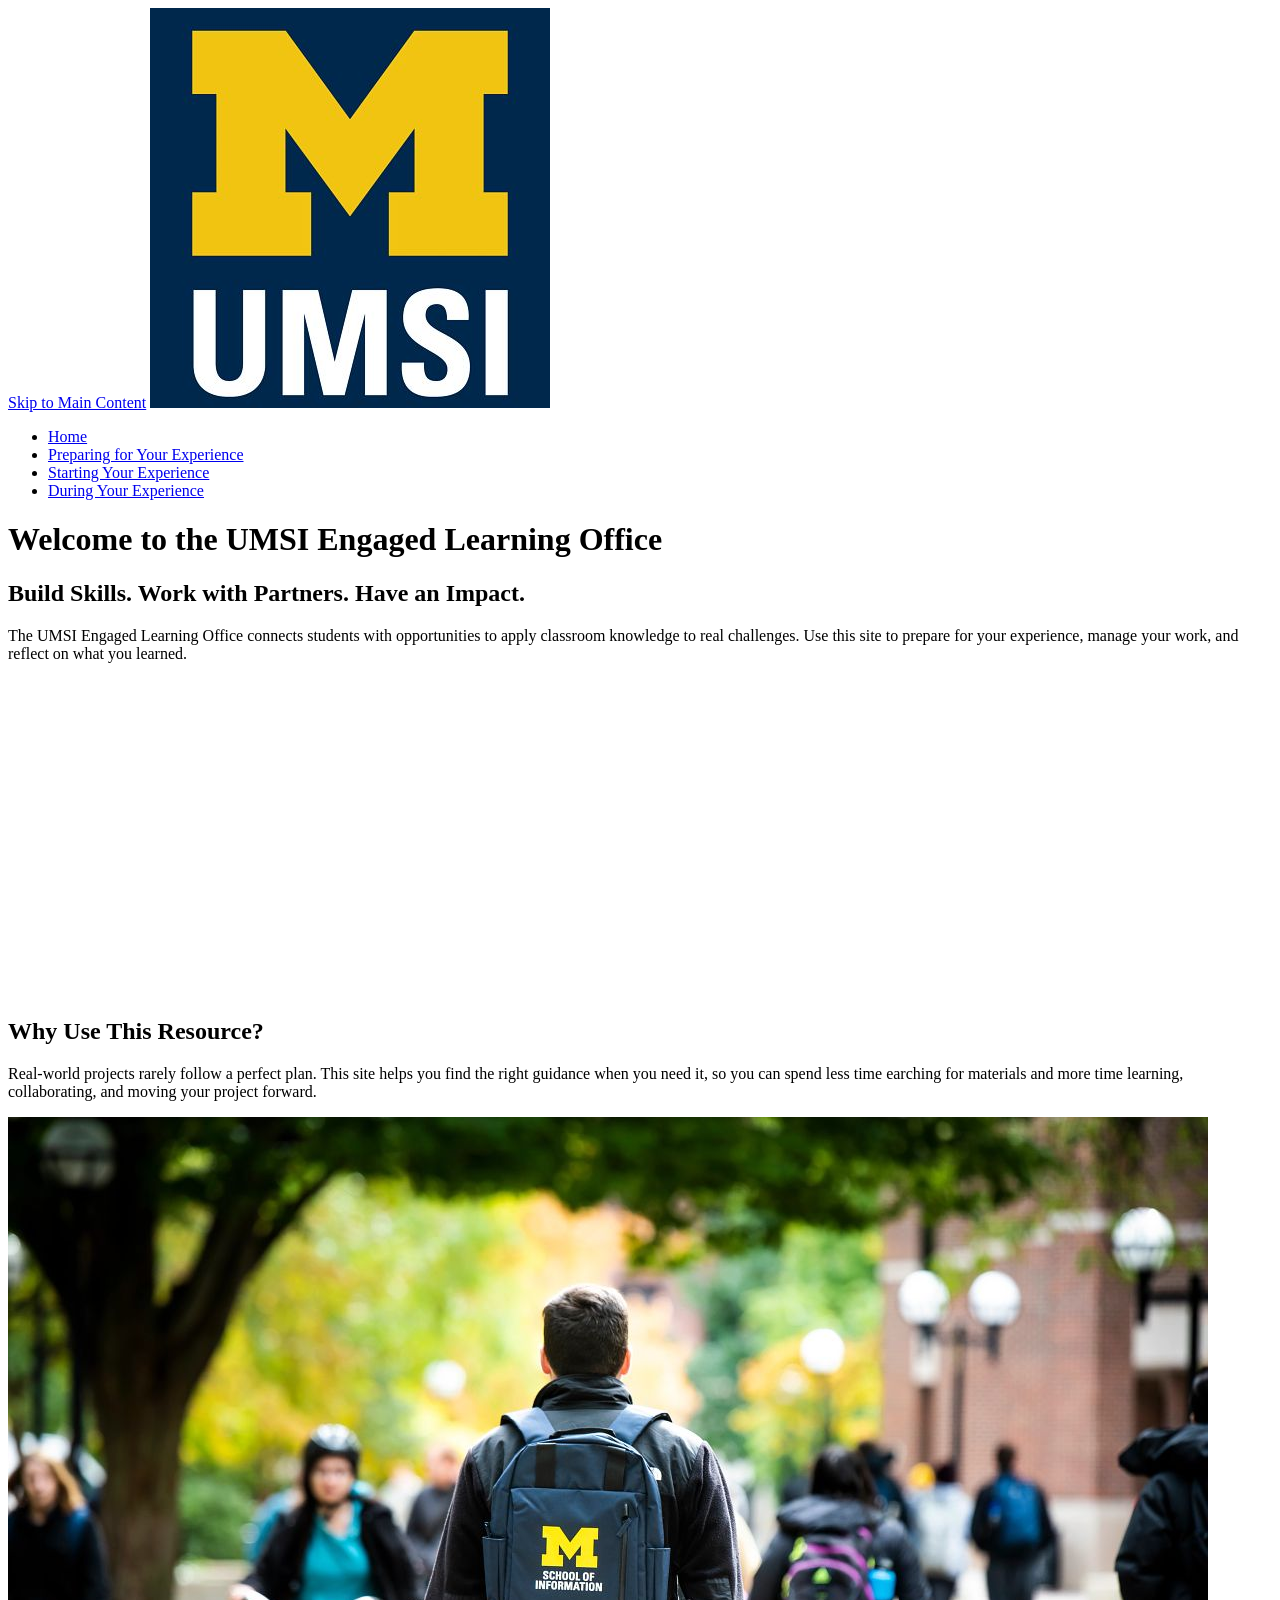
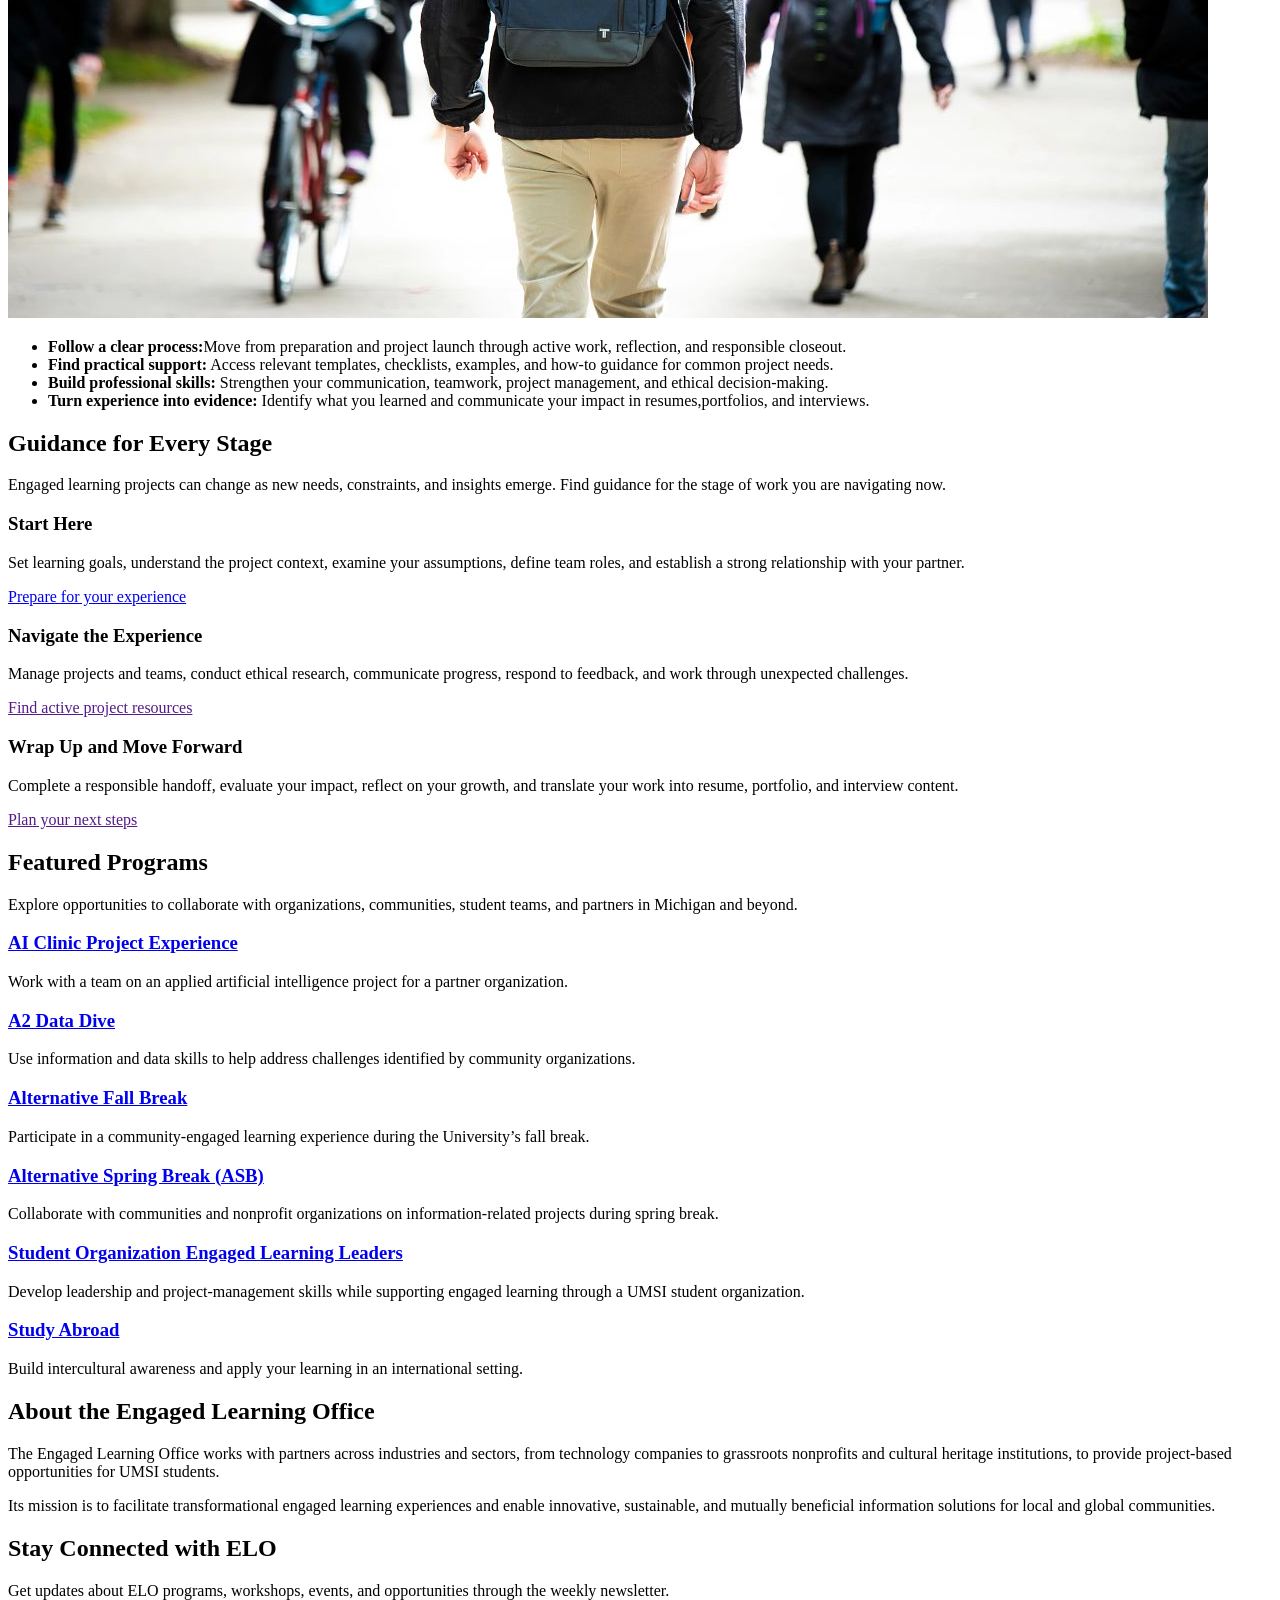
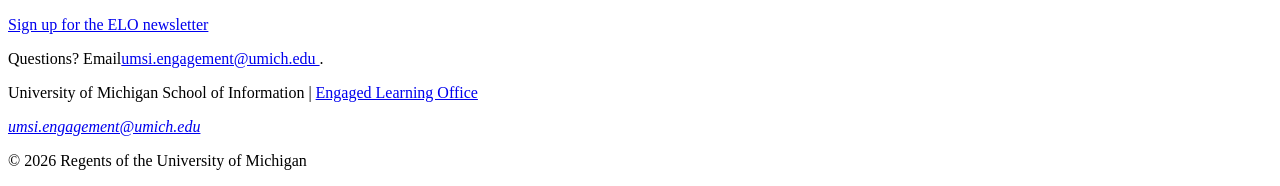
==== index.html @ 612e2e12 "Add files via upload" ====
<!DOCTYPE html>
<html lang="en">
<head>
    <meta charset="UTF-8">
    <meta name="viewport" content="width=device-width, initial-scale=1.0">
    <title>Engaged Learning Resources | UMSI</title>

</head>
<body>

    <header>
  <a href = "#main">Skip to Main Content</a>
        <img src="images/UMSI_signature_vertical_informal_solidblue.jpg" alt="UMSI Logo">
        <nav>
            <ul>
                <!-- make active class for current page-->
                <li><a href = "index.html">Home</a></li>
                <li><a href = "prep.html">Preparing for Your Experience</a></li>
                <li><a href = "starting.html"> Starting Your Experience</a></li>
                <li><a href = "during.html">During Your Experience</a></li>
            </ul>
        </nav>
    <h1>Welcome to the UMSI Engaged Learning Office</h1>

    </header>
    <main id="main">
    <section>
      <h2>Build Skills. Work with Partners. Have an Impact.</h2>
      <p>
       The UMSI Engaged Learning Office connects students with opportunities to apply classroom knowledge to real challenges. Use this site to prepare for your experience, manage your work, and reflect on what you learned.
      </p>

      <iframe width="560px" height="315px" src="https://www.youtube.com/embed/81ZO9RfIJEQ?si=tBp82YWZMl1u7CVS" title="YouTube video player" frameborder="0" allow="accelerometer; autoplay; clipboard-write; encrypted-media; gyroscope; picture-in-picture; web-share" referrerpolicy="strict-origin-when-cross-origin" allowfullscreen></iframe>
         <!-- Note: this iframe might cause an Axe ARIA error - that's not on you that's on YouTube! -->
    </section>

<section>
    <h2>Why Use This Resource?</h2>

    <p>Real-world projects rarely follow a perfect plan. This site helps you find the right guidance when you need it, so you can spend less time earching for materials and more time learning, collaborating, and moving your project forward.
    </p>
        <img src="images/UMSI_CampusFall_UMSIBackpack_02.jpg" alt="A student wears a UMSI backpack in fall on the drag.">
    <ul>
        <li><strong>Follow a clear process:</strong>Move from preparation and project launch through active work, reflection, and responsible closeout.</li>
        <li><strong>Find practical support:</strong> Access relevant templates, checklists, examples, and how-to guidance for common project needs.</li>
        <li><strong>Build professional skills:</strong> Strengthen your communication, teamwork, project management, and ethical decision-making.</li>
        <li><strong>Turn experience into evidence:</strong> Identify what you learned and communicate your impact in resumes,portfolios, and interviews.</li>
    </ul>
</section>

 <section>
    <h2>Guidance for Every Stage</h2>
    <p>Engaged learning projects can change as new needs, constraints, and insights emerge. Find guidance for the stage of work you are navigating <srong>now.</strong></p>
    <article>
      <h3>Start Here</h3>
      <p>Set learning goals, understand the project context, examine your assumptions, define team roles, and establish a strong relationship with your partner.</p>
      <a href="prep.html">Prepare for your experience</a>
    </article>

    <article>
      <h3>Navigate the Experience</h3>
      <p>Manage projects and teams, conduct ethical research, communicate progress, respond to feedback, and work through unexpected challenges.</p>
      <a href="">Find active project resources</a>
    </article>

    <article>
      <h3>Wrap Up and Move Forward</h3>
      <p>Complete a responsible handoff, evaluate your impact, reflect on your growth, and translate your work into resume, portfolio, and interview content.</p>
      <a href="">Plan your next steps</a>
    </article>
  </section>

   <section>
    <h2>Featured Programs</h2>
    <p>Explore opportunities to collaborate with organizations, communities, student teams, and partners in Michigan and beyond.</p>
    <article>
    <h3><a href="https://mcompass.umich.edu/_portal/tds-program-brochure?programid=12810">AI Clinic Project Experience</a></h3>
    <p>Work with a team on an applied artificial intelligence project for a partner organization.</p>
    </article>

    <article>
    <h3><a href="https://mcompass.umich.edu/_portal/tds-program-brochure?programid=12556">A2 Data Dive</a></h3>
    <p>Use information and data skills to help address challenges identified by community organizations.</p>
    </article>

     <article>
      <h3><a href="https://mcompass.umich.edu/_portal/tds-program-brochure?programid=11297">Alternative Fall Break</a></h3>
      <p>Participate in a community-engaged learning experience during the University’s fall break.</p>
    </article>

    <article>
      <h3><a href="https://mcompass.umich.edu/_portal/tds-program-brochure?programid=10621">Alternative Spring Break (ASB)</a></h3>
       <p>Collaborate with communities and nonprofit organizations on information-related projects during spring break.</p>
    </article>

    <article>
      <h3><a href="https://mcompass.umich.edu/_portal/tds-program-brochure?programid=12294">Student Organization Engaged Learning Leaders</a></h3>
       <p>Develop leadership and project-management skills while supporting engaged learning through a UMSI student organization.</p>
    </article>

    <article>
      <h3><a href="https://www.si.umich.edu/student-life/study-abroad">Study Abroad</a></h3>
      <p>Build intercultural awareness and apply your learning in an international setting. </p>
    </article>
   </section>
  <section>
    <h2>About the Engaged Learning Office</h2>
    <p>The Engaged Learning Office works with partners across industries and sectors, from technology companies to grassroots nonprofits and cultural heritage institutions, to provide project-based opportunities for UMSI students.</p>
    <p>Its mission is to facilitate transformational engaged learning experiences and enable innovative, sustainable, and mutually beneficial information solutions for local and global communities.</p>
  </section>
  <aside>
    <h2>Stay Connected with ELO</h2>
    <p>Get updates about ELO programs, workshops, events, and opportunities through the weekly newsletter.</p>
    <div>
       <a href="https://umsi.info/elo-newsletter"> Sign up for the ELO newsletter</a>
    </div>
    <p>Questions? Email<a href="mailto:umsi.engagement@umich.edu">umsi.engagement@umich.edu </a>.</p>
  </aside>


        <!-- Content taken & modified from UMGPT with the prompt, "Write me a webpage of intro content to help meet the following requirements - this is for the home page": and then pasted in the client objectives & project requirements"
        UMGPT. (2026). UMGPT ( GPT-5.6 Sol September 7th version) [Large language model]. -->
    </main>
    <footer>
        <p>University of Michigan School of Information | <a href="https://www.si.umich.edu/programs/engaged-learning/about-engaged-learning-office">Engaged Learning Office </a></p>
      <address>
        <a href="mailto:umsi.engagement@umich.edu">umsi.engagement@umich.edu</a>
      </address>
      <p>&copy; 2026 Regents of the University of Michigan</p>
    </footer>
</body>
</html>
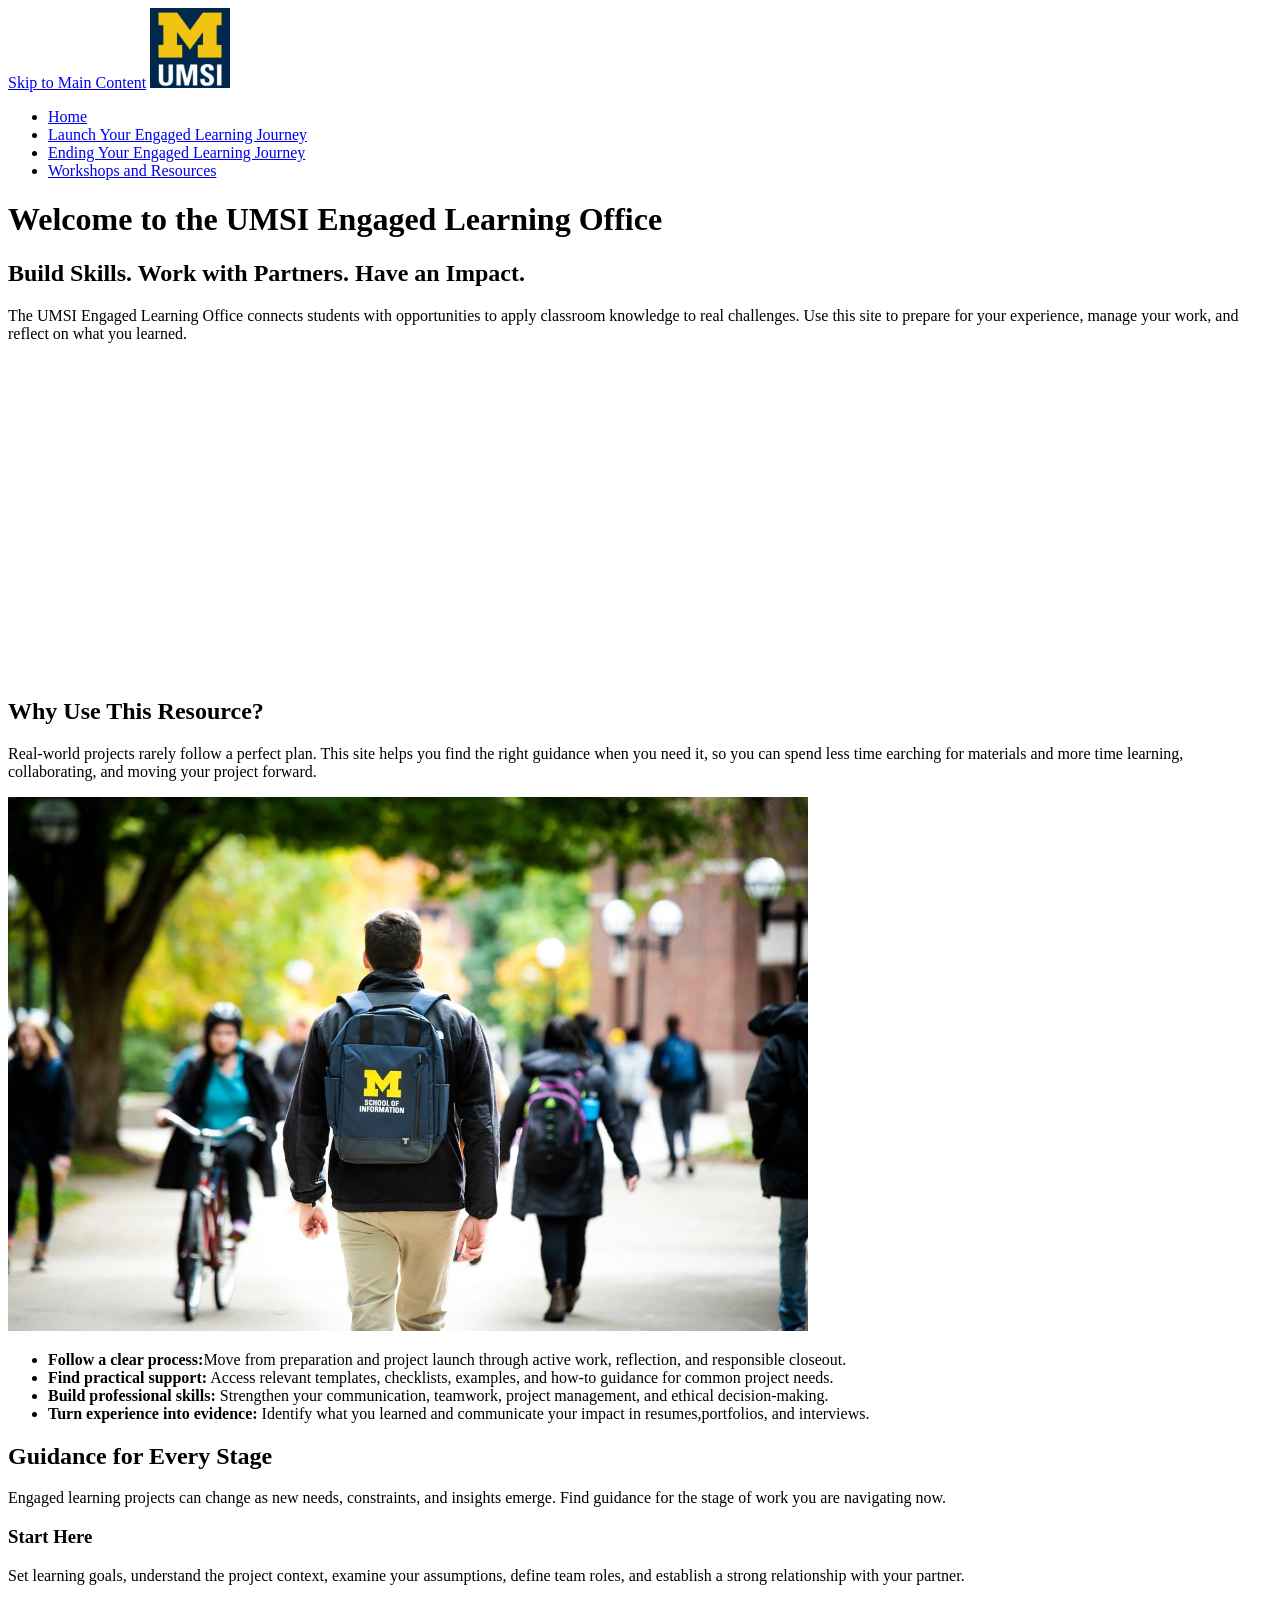
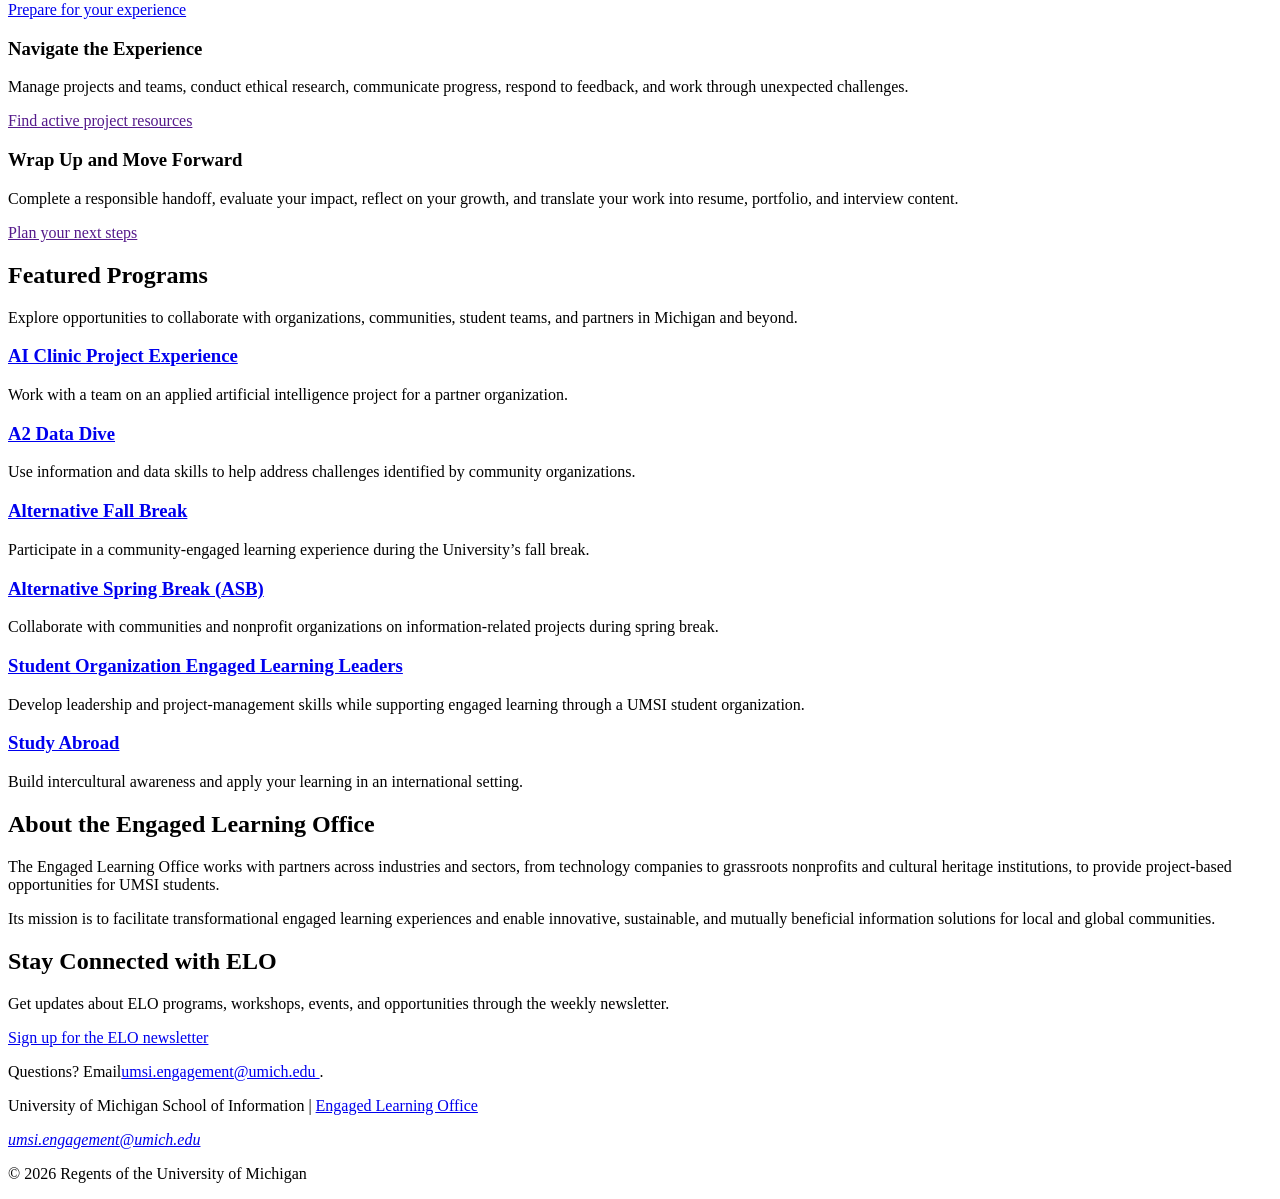
==== commit 6f50fce2: "Add files via upload" ====
--- a/index.html
+++ b/index.html
@@ -10,14 +10,14 @@
 
     <header>
   <a href = "#main">Skip to Main Content</a>
-        <img src="images/UMSI_signature_vertical_informal_solidblue.jpg" alt="UMSI Logo">
+        <img src="images/UMSI_signature_vertical_informal_solidblue.jpg" alt="UMSI Logo" width="80">
         <nav>
             <ul>
                 <!-- make active class for current page-->
                 <li><a href = "index.html">Home</a></li>
-                <li><a href = "prep.html">Preparing for Your Experience</a></li>
-                <li><a href = "starting.html"> Starting Your Experience</a></li>
-                <li><a href = "during.html">During Your Experience</a></li>
+                <li><a href = "launch.html">Launch Your Engaged Learning Journey</a></li>
+                <li><a href = "ending.html">Ending Your Engaged Learning Journey</a></li>
+                <li><a href = "resources.html">Workshops and Resources</a></li>
             </ul>
         </nav>
     <h1>Welcome to the UMSI Engaged Learning Office</h1>
@@ -39,7 +39,7 @@
 
     <p>Real-world projects rarely follow a perfect plan. This site helps you find the right guidance when you need it, so you can spend less time earching for materials and more time learning, collaborating, and moving your project forward.
     </p>
-        <img src="images/UMSI_CampusFall_UMSIBackpack_02.jpg" alt="A student wears a UMSI backpack in fall on the drag.">
+        <img src="images/UMSI_CampusFall_UMSIBackpack_02.jpg" alt="A student wears a UMSI backpack in fall on the drag." width="800">
     <ul>
         <li><strong>Follow a clear process:</strong>Move from preparation and project launch through active work, reflection, and responsible closeout.</li>
         <li><strong>Find practical support:</strong> Access relevant templates, checklists, examples, and how-to guidance for common project needs.</li>
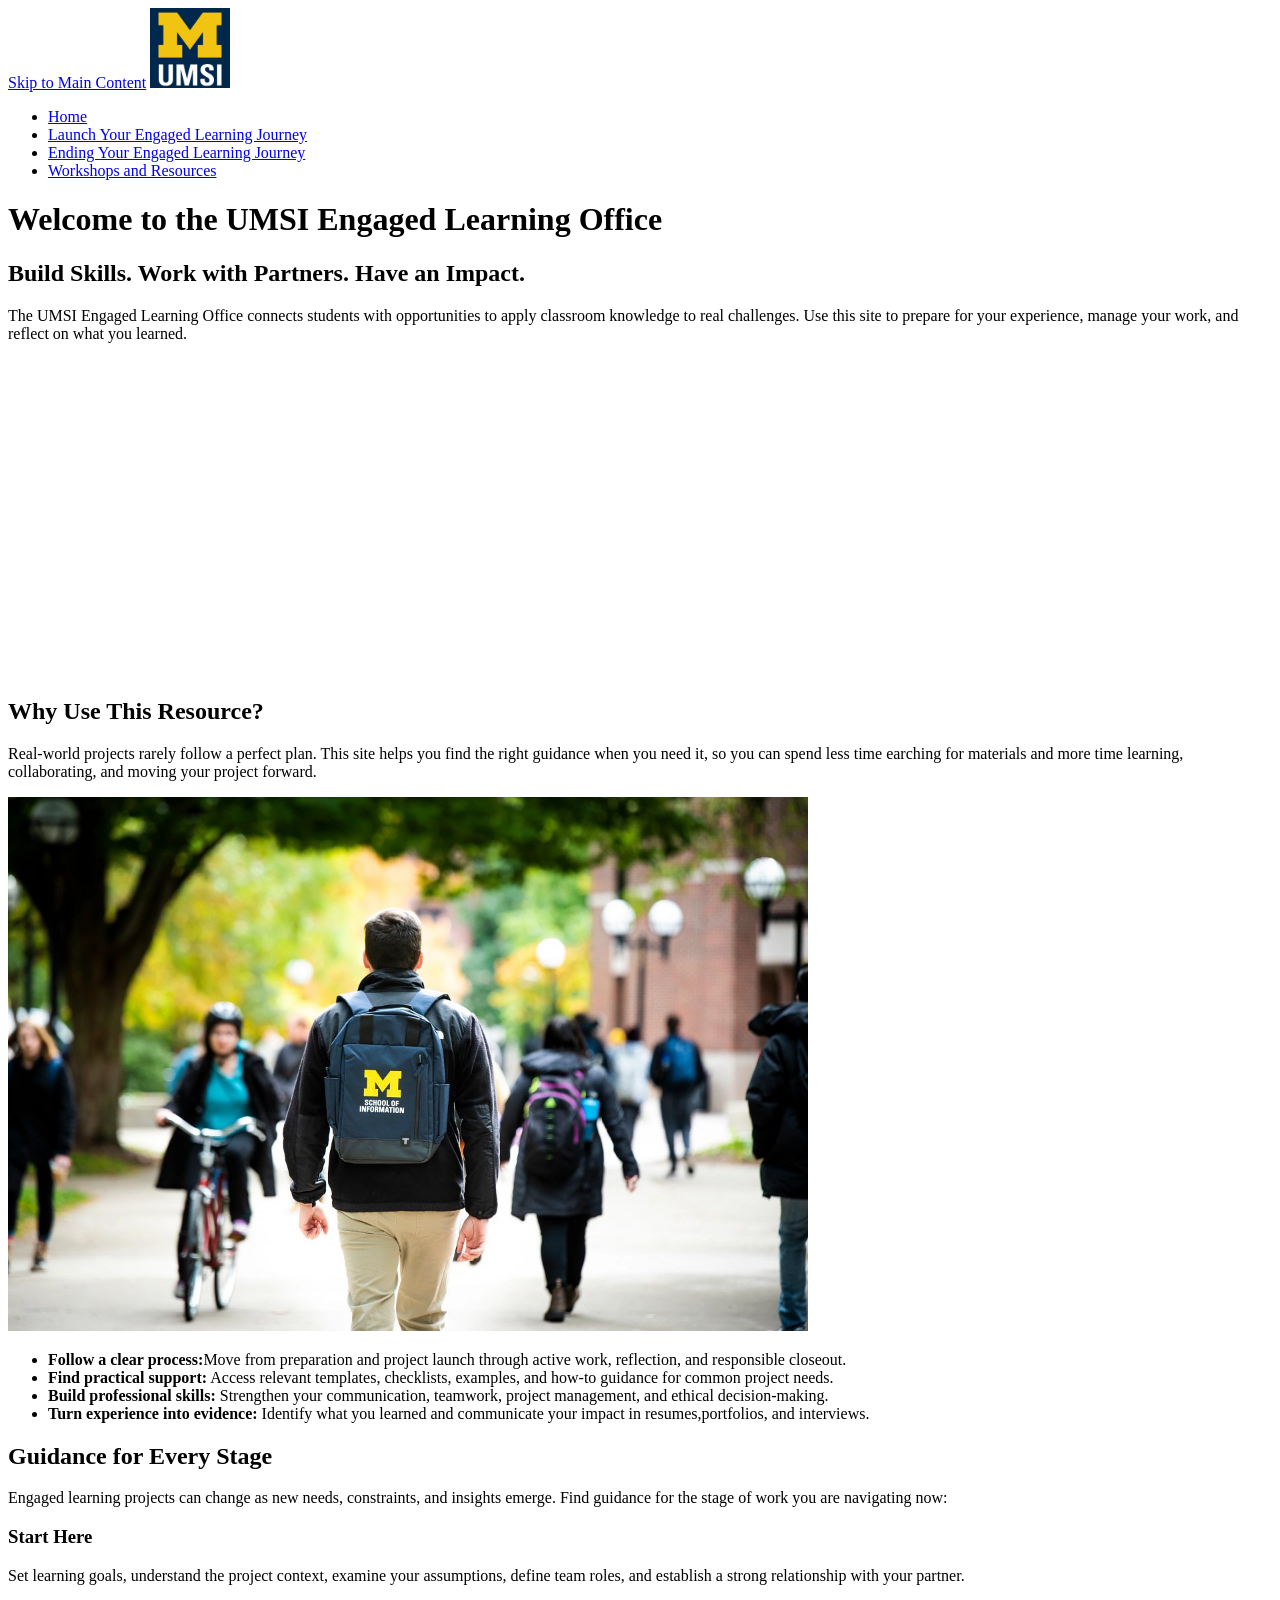
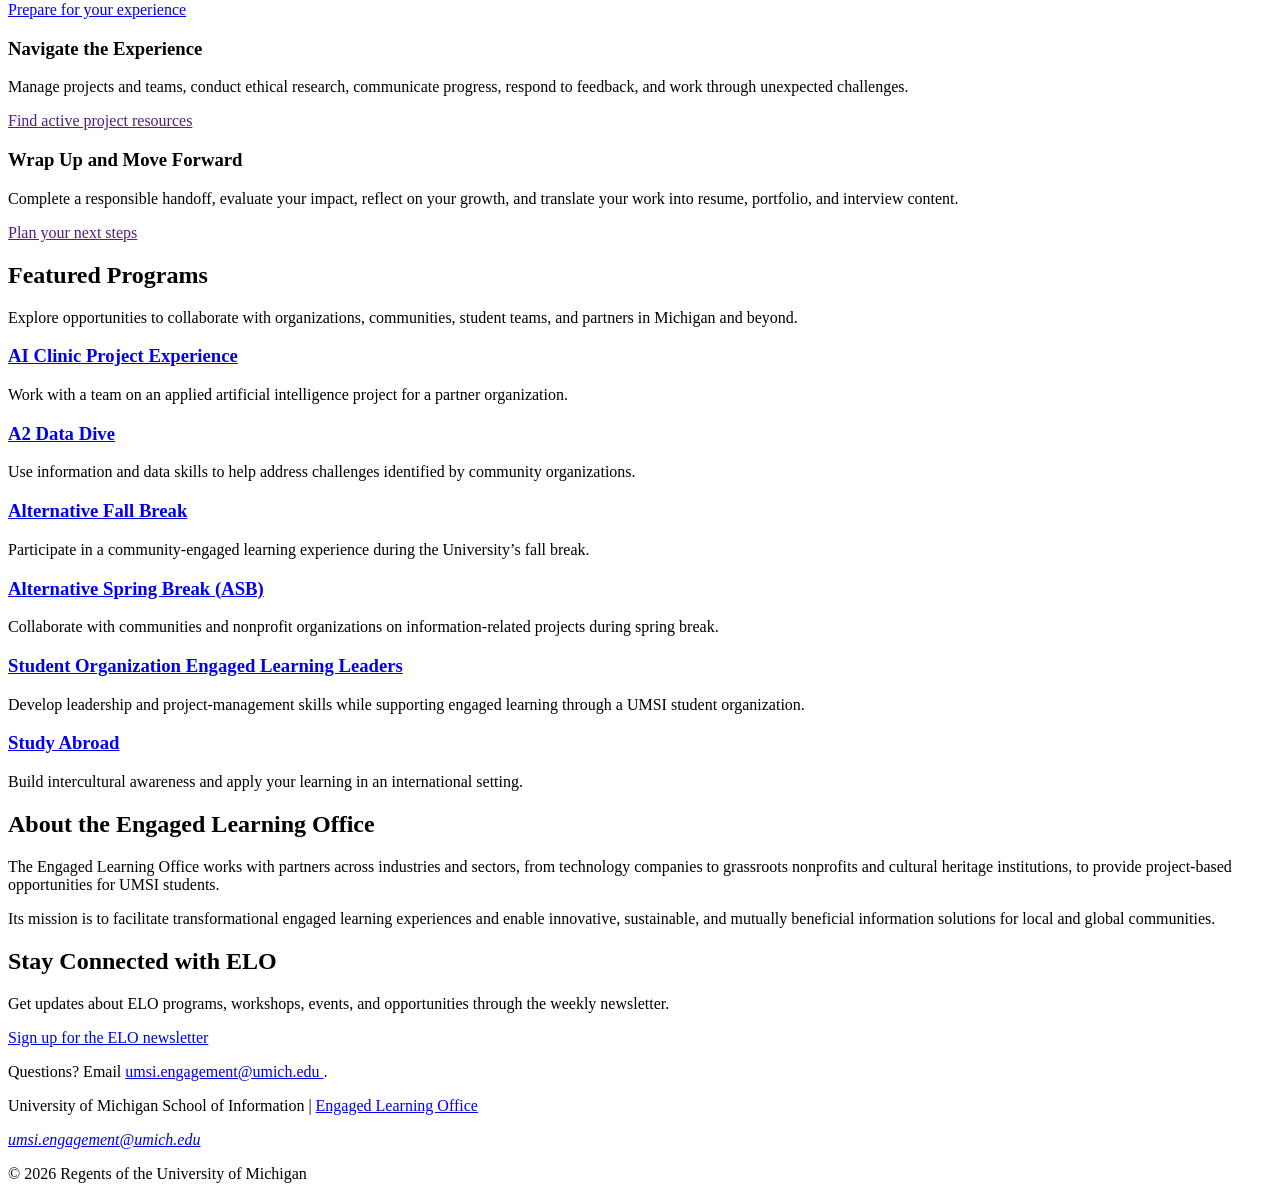
==== commit fc8852dd: "Add files via upload" ====
--- a/index.html
+++ b/index.html
@@ -2,6 +2,7 @@
 <html lang="en">
 <head>
     <meta charset="UTF-8">
+    <link rel="icon" href="images/favicon.ico">
     <meta name="viewport" content="width=device-width, initial-scale=1.0">
     <title>Engaged Learning Resources | UMSI</title>
 
@@ -30,7 +31,7 @@
        The UMSI Engaged Learning Office connects students with opportunities to apply classroom knowledge to real challenges. Use this site to prepare for your experience, manage your work, and reflect on what you learned.
       </p>
 
-      <iframe width="560px" height="315px" src="https://www.youtube.com/embed/81ZO9RfIJEQ?si=tBp82YWZMl1u7CVS" title="YouTube video player" frameborder="0" allow="accelerometer; autoplay; clipboard-write; encrypted-media; gyroscope; picture-in-picture; web-share" referrerpolicy="strict-origin-when-cross-origin" allowfullscreen></iframe>
+      <iframe width="560" height="315" src="https://www.youtube.com/embed/81ZO9RfIJEQ?si=tBp82YWZMl1u7CVS" title="YouTube video player" frameborder="0" allow="accelerometer; autoplay; clipboard-write; encrypted-media; gyroscope; picture-in-picture; web-share" referrerpolicy="strict-origin-when-cross-origin" allowfullscreen></iframe>
          <!-- Note: this iframe might cause an Axe ARIA error - that's not on you that's on YouTube! -->
     </section>
 
@@ -50,7 +51,7 @@
 
  <section>
     <h2>Guidance for Every Stage</h2>
-    <p>Engaged learning projects can change as new needs, constraints, and insights emerge. Find guidance for the stage of work you are navigating <srong>now.</strong></p>
+    <p>Engaged learning projects can change as new needs, constraints, and insights emerge. Find guidance for the stage of work you are navigating now:</p>
     <article>
       <h3>Start Here</h3>
       <p>Set learning goals, understand the project context, examine your assumptions, define team roles, and establish a strong relationship with your partner.</p>
@@ -111,13 +112,9 @@
   <aside>
     <h2>Stay Connected with ELO</h2>
     <p>Get updates about ELO programs, workshops, events, and opportunities through the weekly newsletter.</p>
-    <div>
        <a href="https://umsi.info/elo-newsletter"> Sign up for the ELO newsletter</a>
-    </div>
-    <p>Questions? Email<a href="mailto:umsi.engagement@umich.edu">umsi.engagement@umich.edu </a>.</p>
+    <p>Questions? Email <a href="mailto:umsi.engagement@umich.edu">umsi.engagement@umich.edu </a>.</p>
   </aside>
-
-
         <!-- Content taken & modified from UMGPT with the prompt, "Write me a webpage of intro content to help meet the following requirements - this is for the home page": and then pasted in the client objectives & project requirements"
         UMGPT. (2026). UMGPT ( GPT-5.6 Sol September 7th version) [Large language model]. -->
     </main>
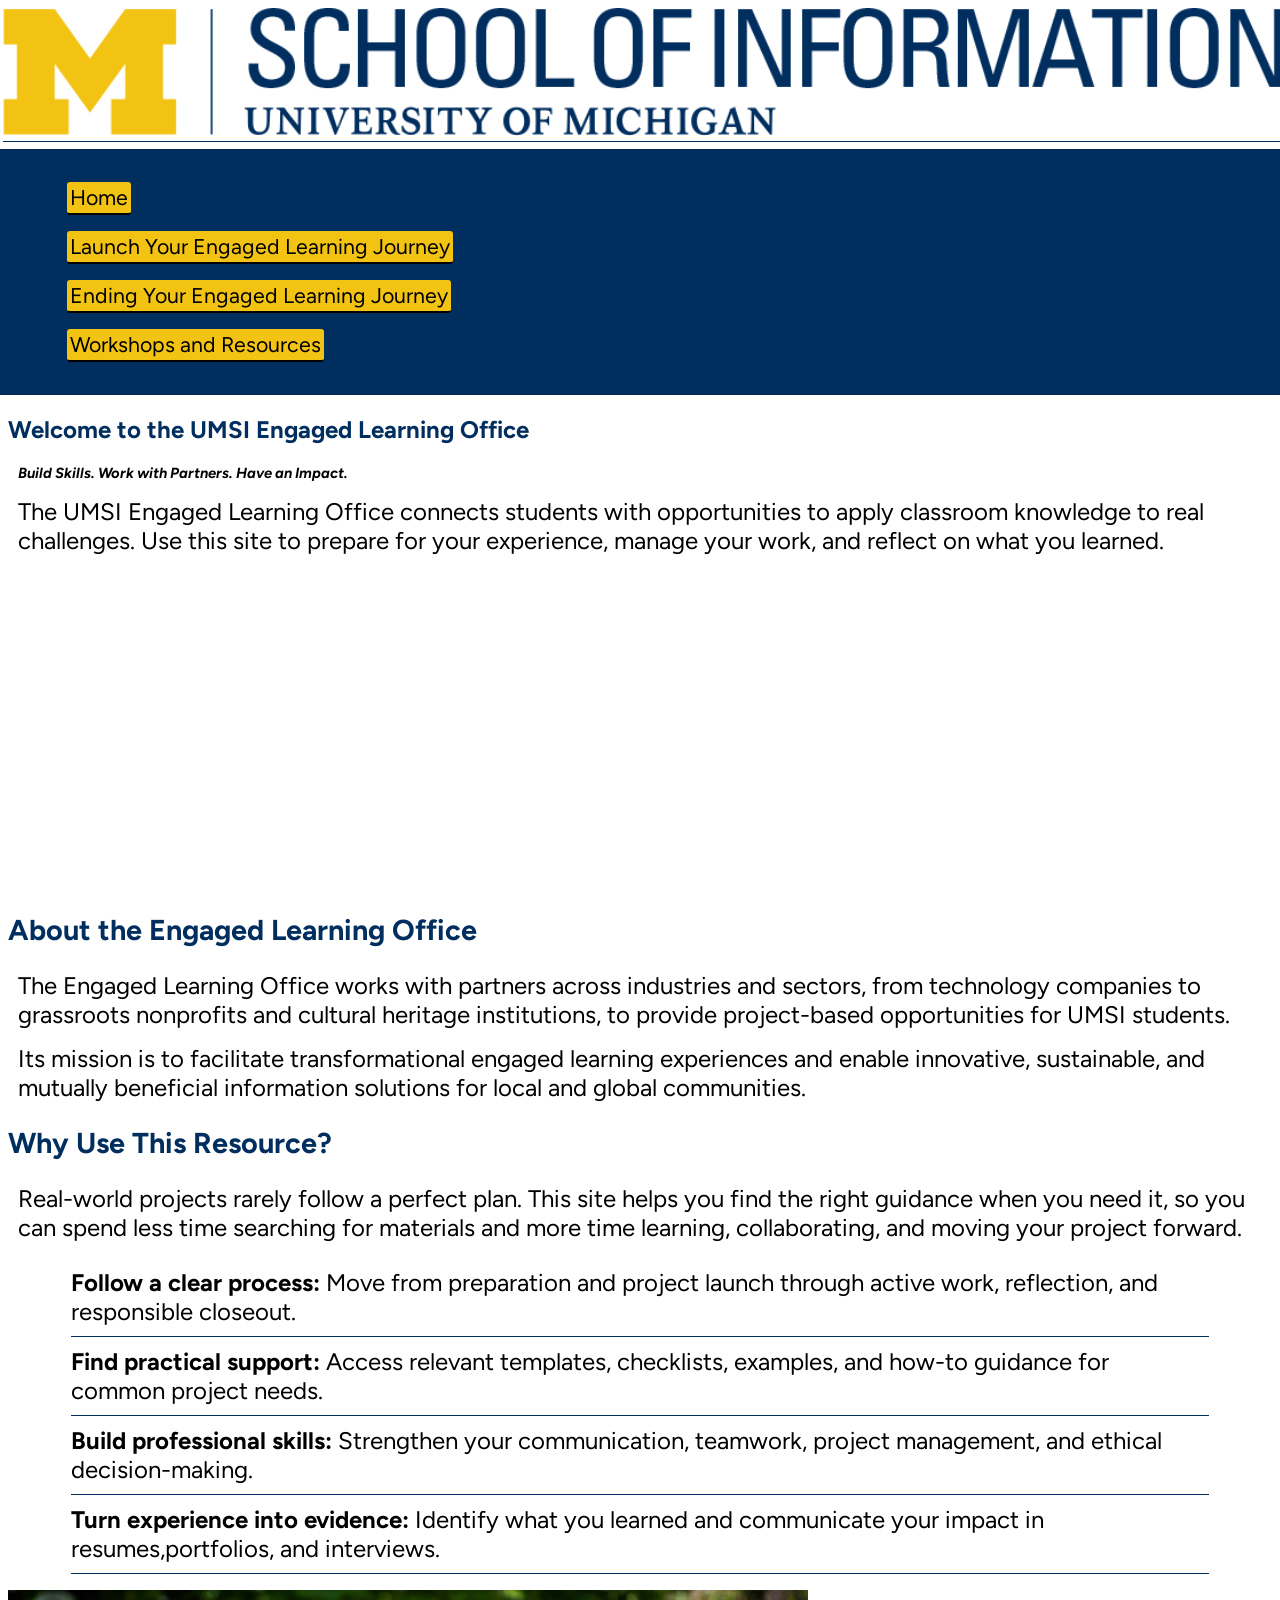
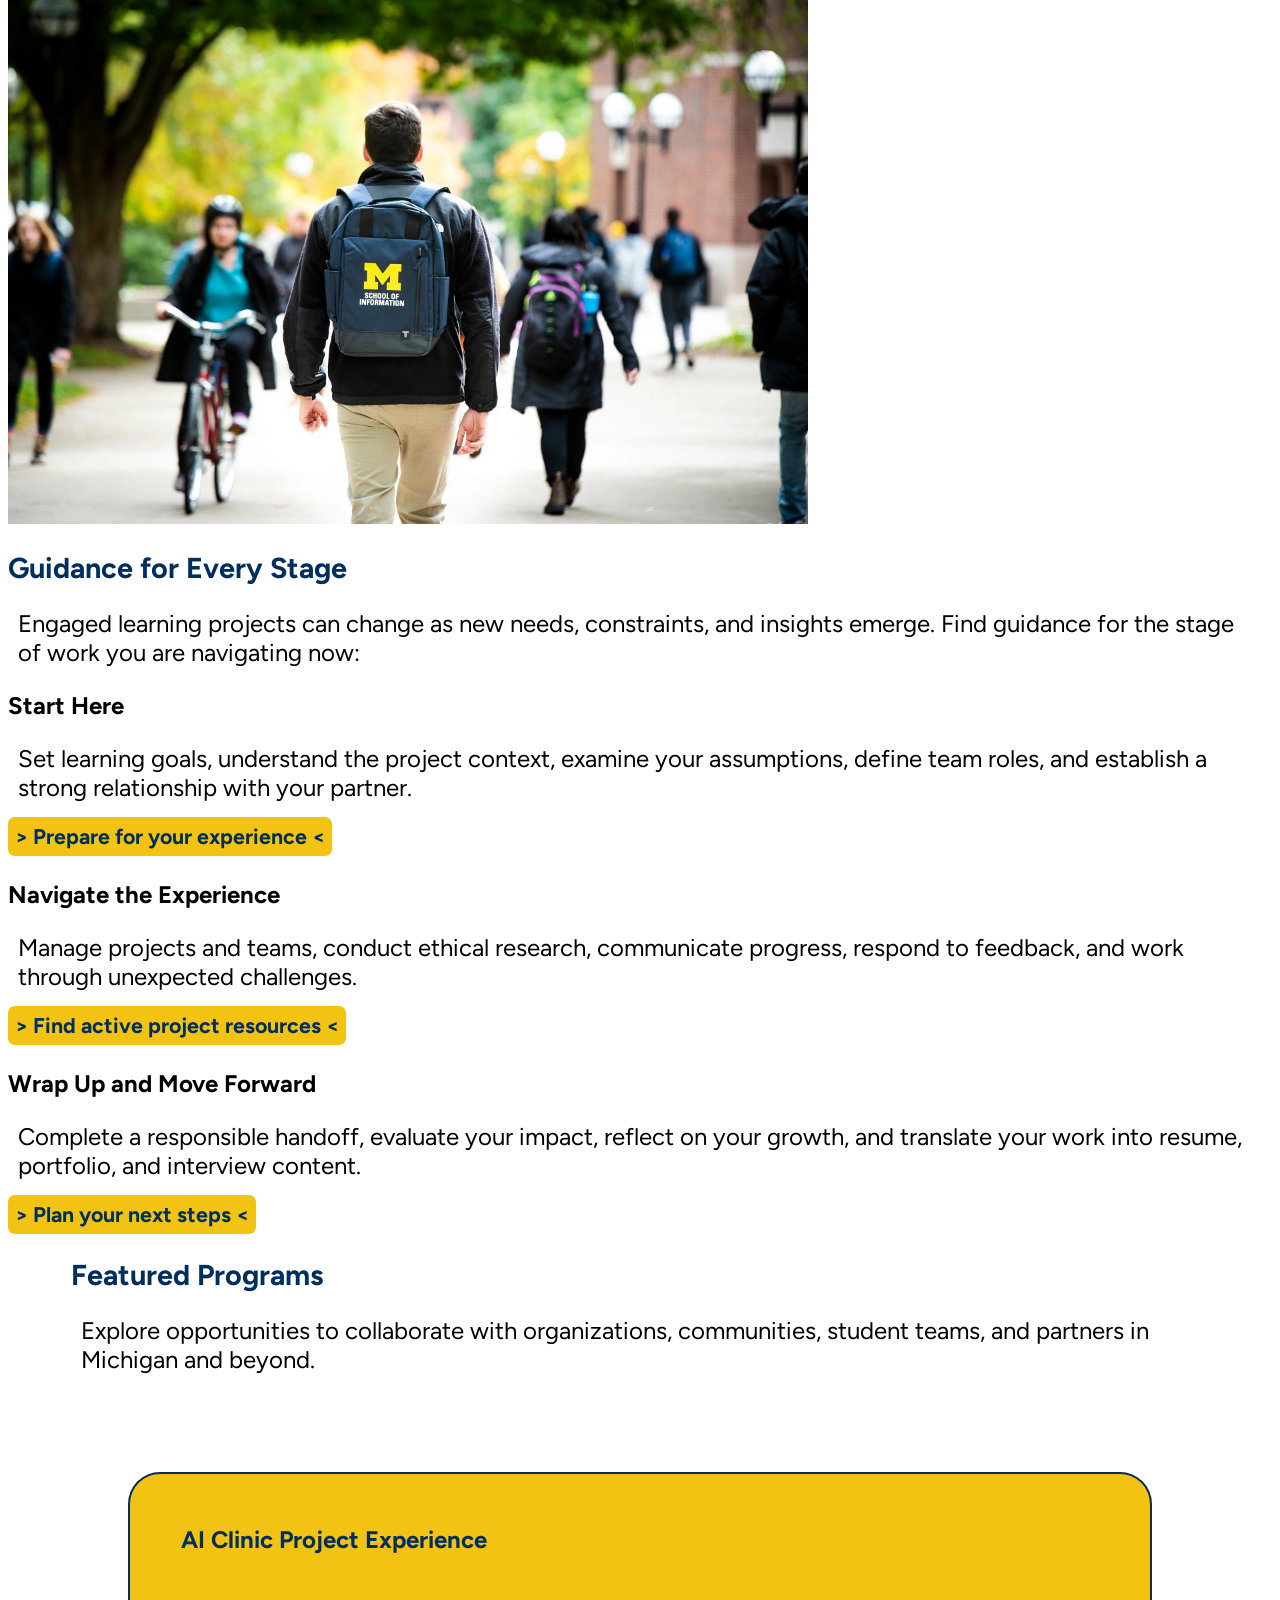
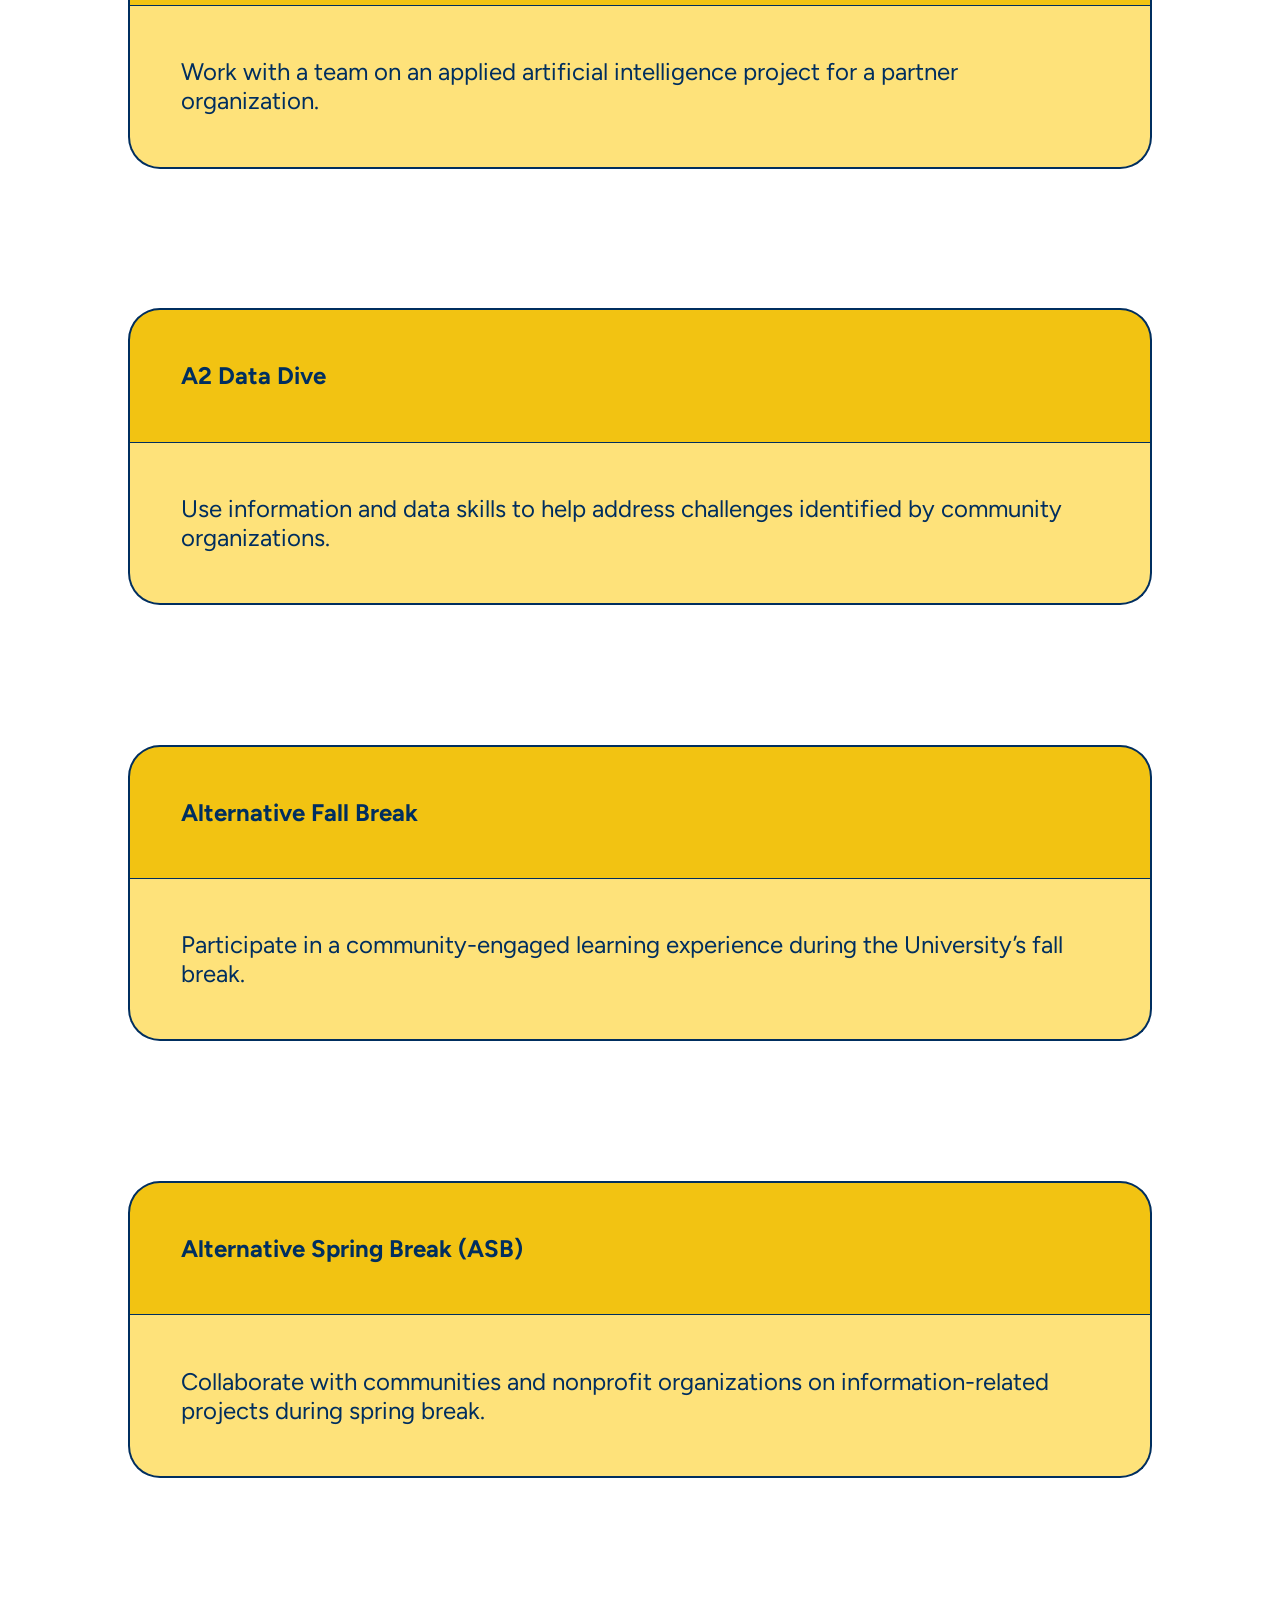
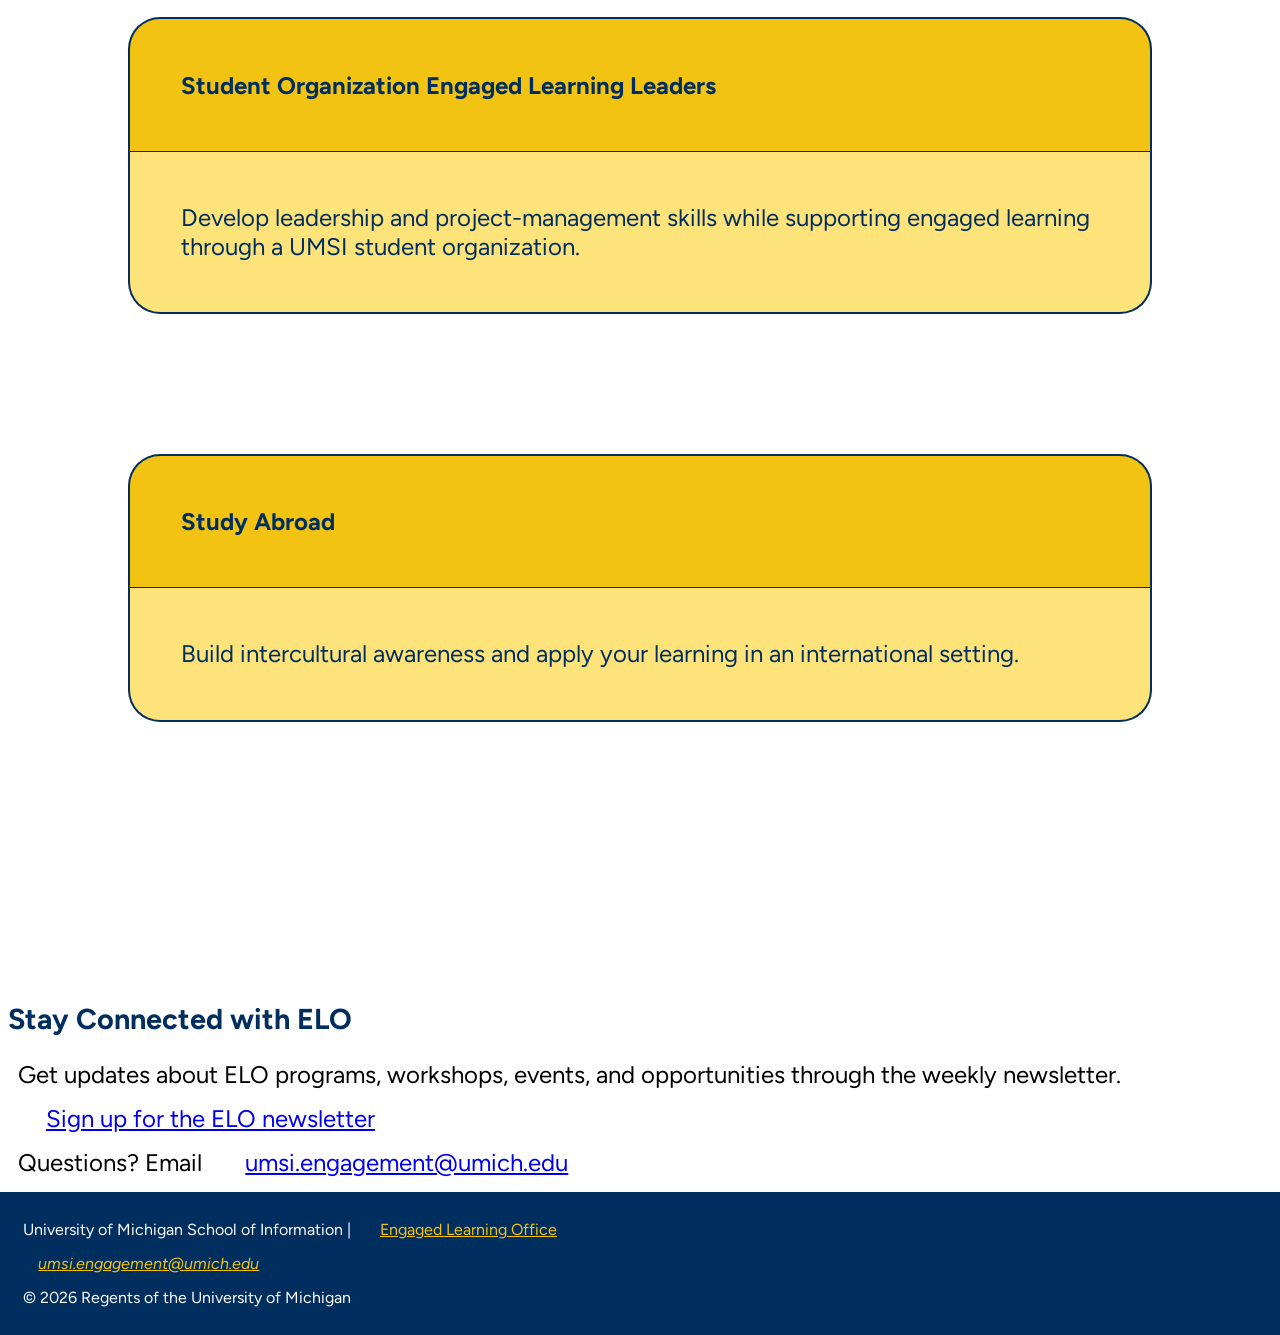
==== commit 72647f26: "Add files via upload" ====
--- a/index.html
+++ b/index.html
@@ -4,15 +4,18 @@
     <meta charset="UTF-8">
     <link rel="icon" href="images/favicon.ico">
     <meta name="viewport" content="width=device-width, initial-scale=1.0">
+    <link rel="stylesheet" href="css/style.css">
+    <link rel="preconnect" href="https://fonts.googleapis.com">
+    <link rel="preconnect" href="https://fonts.gstatic.com" crossorigin>
+    <link href="https://fonts.googleapis.com/css2?family=Figtree:ital,wght@0,300..900;1,300..900&display=swap" rel="stylesheet">
     <title>Engaged Learning Resources | UMSI</title>
+</head>
 
-</head>
 <body>
-
+<img id="top-logo" src="images/logo-header.jpg" alt="UMSI Logo" width="350">
     <header>
-  <a href = "#main">Skip to Main Content</a>
-        <img src="images/UMSI_signature_vertical_informal_solidblue.jpg" alt="UMSI Logo" width="80">
-        <nav>
+  <a href = "#main" class = "skip">Skip to Main Content</a>  
+          <nav>
             <ul>
                 <!-- make active class for current page-->
                 <li><a href = "index.html">Home</a></li>
@@ -20,100 +23,117 @@
                 <li><a href = "ending.html">Ending Your Engaged Learning Journey</a></li>
                 <li><a href = "resources.html">Workshops and Resources</a></li>
             </ul>
-        </nav>
-    <h1>Welcome to the UMSI Engaged Learning Office</h1>
-
+          </nav>
     </header>
-    <main id="main">
-    <section>
-      <h2>Build Skills. Work with Partners. Have an Impact.</h2>
+    
+    <main id = "main">
+    <section class="welcome">
+      <h1>Welcome to the UMSI Engaged Learning Office</h1>
+      <p class="one-liner">Build Skills. Work with Partners. Have an Impact.</p>
       <p>
        The UMSI Engaged Learning Office connects students with opportunities to apply classroom knowledge to real challenges. Use this site to prepare for your experience, manage your work, and reflect on what you learned.
       </p>
-
-      <iframe width="560" height="315" src="https://www.youtube.com/embed/81ZO9RfIJEQ?si=tBp82YWZMl1u7CVS" title="YouTube video player" frameborder="0" allow="accelerometer; autoplay; clipboard-write; encrypted-media; gyroscope; picture-in-picture; web-share" referrerpolicy="strict-origin-when-cross-origin" allowfullscreen></iframe>
+      <iframe width="560" height="315" src="https://www.youtube.com/embed/81ZO9RfIJEQ?si=tBp82YWZMl1u7CVS" title="YouTube video player" frameborder="0" allow="accelerometer; autoplay; clipboard-write; encrypted-media; gyroscope; picture-in-picture; web-share" referrerpolicy="strict-origin-when-cross-origin" allowfullscreen class="video"></iframe>
          <!-- Note: this iframe might cause an Axe ARIA error - that's not on you that's on YouTube! -->
     </section>
 
-<section>
+  <section>
+    <h2>About the Engaged Learning Office</h2>
+    <p>The Engaged Learning Office works with partners across industries and sectors, from technology companies to grassroots nonprofits and cultural heritage institutions, to provide project-based opportunities for UMSI students.</p>
+    <p>Its mission is to facilitate transformational engaged learning experiences and enable innovative, sustainable, and mutually beneficial information solutions for local and global communities.</p>
+  </section>
+
+<section class="why">
     <h2>Why Use This Resource?</h2>
 
-    <p>Real-world projects rarely follow a perfect plan. This site helps you find the right guidance when you need it, so you can spend less time earching for materials and more time learning, collaborating, and moving your project forward.
+    <p>Real-world projects rarely follow a perfect plan. This site helps you find the right guidance when you need it, so you can spend less time searching for materials and more time learning, collaborating, and moving your project forward.
     </p>
-        <img src="images/UMSI_CampusFall_UMSIBackpack_02.jpg" alt="A student wears a UMSI backpack in fall on the drag." width="800">
-    <ul>
-        <li><strong>Follow a clear process:</strong>Move from preparation and project launch through active work, reflection, and responsible closeout.</li>
+      <ul>
+        <li><strong>Follow a clear process:</strong> Move from preparation and project launch through active work, reflection, and responsible closeout.</li>
         <li><strong>Find practical support:</strong> Access relevant templates, checklists, examples, and how-to guidance for common project needs.</li>
         <li><strong>Build professional skills:</strong> Strengthen your communication, teamwork, project management, and ethical decision-making.</li>
         <li><strong>Turn experience into evidence:</strong> Identify what you learned and communicate your impact in resumes,portfolios, and interviews.</li>
     </ul>
+    <img src="images/UMSI_CampusFall_UMSIBackpack_02.jpg" alt="A student wears a UMSI backpack in fall on the drag." width="800">
+    
 </section>
 
- <section>
+ <section class="pages">
     <h2>Guidance for Every Stage</h2>
     <p>Engaged learning projects can change as new needs, constraints, and insights emerge. Find guidance for the stage of work you are navigating now:</p>
     <article>
       <h3>Start Here</h3>
       <p>Set learning goals, understand the project context, examine your assumptions, define team roles, and establish a strong relationship with your partner.</p>
-      <a href="prep.html">Prepare for your experience</a>
+      <a href="launch.html">Prepare for your experience</a>
     </article>
 
     <article>
       <h3>Navigate the Experience</h3>
       <p>Manage projects and teams, conduct ethical research, communicate progress, respond to feedback, and work through unexpected challenges.</p>
-      <a href="">Find active project resources</a>
+      <a href="launch.html #starting">Find active project resources</a>
     </article>
 
     <article>
       <h3>Wrap Up and Move Forward</h3>
       <p>Complete a responsible handoff, evaluate your impact, reflect on your growth, and translate your work into resume, portfolio, and interview content.</p>
-      <a href="">Plan your next steps</a>
+      <a href="ending.html">Plan your next steps</a>
     </article>
   </section>
 
-   <section>
+   <section class="featured">
+    <article>
     <h2>Featured Programs</h2>
     <p>Explore opportunities to collaborate with organizations, communities, student teams, and partners in Michigan and beyond.</p>
-    <article>
-    <h3><a href="https://mcompass.umich.edu/_portal/tds-program-brochure?programid=12810">AI Clinic Project Experience</a></h3>
-    <p>Work with a team on an applied artificial intelligence project for a partner organization.</p>
     </article>
 
-    <article>
-    <h3><a href="https://mcompass.umich.edu/_portal/tds-program-brochure?programid=12556">A2 Data Dive</a></h3>
-    <p>Use information and data skills to help address challenges identified by community organizations.</p>
+    <article class="featured1">
+    <a href="https://mcompass.umich.edu/_portal/tds-program-brochure?programid=12810">
+    <h3>AI Clinic Project Experience</h3>
+    <p>Work with a team on an applied artificial intelligence project for a partner organization.</p>
+    </a>  
     </article>
 
-     <article>
-      <h3><a href="https://mcompass.umich.edu/_portal/tds-program-brochure?programid=11297">Alternative Fall Break</a></h3>
-      <p>Participate in a community-engaged learning experience during the University’s fall break.</p>
+    <article class="featured2">
+    <a href="https://mcompass.umich.edu/_portal/tds-program-brochure?programid=12556">
+    <h3>A2 Data Dive</h3>
+    <p>Use information and data skills to help address challenges identified by community organizations.</p>
+    </a>
     </article>
 
-    <article>
-      <h3><a href="https://mcompass.umich.edu/_portal/tds-program-brochure?programid=10621">Alternative Spring Break (ASB)</a></h3>
-       <p>Collaborate with communities and nonprofit organizations on information-related projects during spring break.</p>
+    <article class="featured3">
+    <a href="https://mcompass.umich.edu/_portal/tds-program-brochure?programid=11297">
+    <h3>Alternative Fall Break</h3>
+    <p>Participate in a community-engaged learning experience during the University’s fall break.</p>
+    </a>
     </article>
 
-    <article>
-      <h3><a href="https://mcompass.umich.edu/_portal/tds-program-brochure?programid=12294">Student Organization Engaged Learning Leaders</a></h3>
-       <p>Develop leadership and project-management skills while supporting engaged learning through a UMSI student organization.</p>
+    <article class="featured4">
+    <a href="https://mcompass.umich.edu/_portal/tds-program-brochure?programid=10621">
+    <h3>Alternative Spring Break (ASB)</h3>
+    <p>Collaborate with communities and nonprofit organizations on information-related projects during spring break.</p>
+    </a>
     </article>
 
-    <article>
-      <h3><a href="https://www.si.umich.edu/student-life/study-abroad">Study Abroad</a></h3>
-      <p>Build intercultural awareness and apply your learning in an international setting. </p>
+    <article class="featured5">
+    <a href="https://mcompass.umich.edu/_portal/tds-program-brochure?programid=12294">
+    <h3>Student Organization Engaged Learning Leaders</h3>
+    <p>Develop leadership and project-management skills while supporting engaged learning through a UMSI student organization.</p>
+    </a>
+    </article>
+
+    <article class="featured6">
+    <a href="https://www.si.umich.edu/student-life/study-abroad">
+    <h3>Study Abroad</h3>
+    <p>Build intercultural awareness and apply your learning in an international setting. </p>
+    </a>
     </article>
    </section>
-  <section>
-    <h2>About the Engaged Learning Office</h2>
-    <p>The Engaged Learning Office works with partners across industries and sectors, from technology companies to grassroots nonprofits and cultural heritage institutions, to provide project-based opportunities for UMSI students.</p>
-    <p>Its mission is to facilitate transformational engaged learning experiences and enable innovative, sustainable, and mutually beneficial information solutions for local and global communities.</p>
-  </section>
+   
   <aside>
     <h2>Stay Connected with ELO</h2>
     <p>Get updates about ELO programs, workshops, events, and opportunities through the weekly newsletter.</p>
        <a href="https://umsi.info/elo-newsletter"> Sign up for the ELO newsletter</a>
-    <p>Questions? Email <a href="mailto:umsi.engagement@umich.edu">umsi.engagement@umich.edu </a>.</p>
+    <p>Questions? Email <a href="mailto:umsi.engagement@umich.edu">umsi.engagement@umich.edu</a></p>
   </aside>
         <!-- Content taken & modified from UMGPT with the prompt, "Write me a webpage of intro content to help meet the following requirements - this is for the home page": and then pasted in the client objectives & project requirements"
         UMGPT. (2026). UMGPT ( GPT-5.6 Sol September 7th version) [Large language model]. -->
--- a/css/style.css
+++ b/css/style.css
@@ -0,0 +1,338 @@
+html {
+    font-family: "Figtree", ui-sans-serif, system-ui;
+}
+
+body {
+    margin: 0;
+}
+
+main {
+    margin: 8px;
+}
+
+.skip {
+    z-index: 1000;
+    background-color: yellow;
+    color: blue;
+    padding: 1%;
+    position: absolute;
+    top: -10%;
+}
+
+.skip:focus {
+    position: absolute;
+    transform: translateY(150%);
+    transition: transform 0.3s;
+    z-index: 10000;
+}
+
+header {
+    background-color: #002E5F;
+    box-sizing: border-box;
+    height: auto;
+}
+
+#top-logo {
+    display: inline-block;
+    background-color: white;
+    padding-bottom: 5px;
+    border-bottom: 1px #002E5F solid;
+    width: 100%;
+    position: sticky;
+    z-index: 9999;
+    top: 0;
+    margin: 3px;
+    padding-top: 5px;
+}
+
+
+#main, #prep, #starting, #during {
+    scroll-margin-top: 50px; /* ADJUST FOR DESKTOP */
+}
+
+nav{
+    padding: 20px 0; 
+}
+
+nav ul {
+    margin: auto;
+    padding: auto;
+}
+
+nav li{
+    font-size: 16pt;
+    display: block;
+    padding: 3px;
+    margin: 10px 0 10px 0;
+    list-style-type: none;
+    box-sizing: border-box;
+}
+
+nav li a {
+    display: inline-block;
+    text-decoration: none;
+    color: black;
+    background-color: #F2C312;
+    border-bottom: 2px black solid;
+    padding: 3px;
+    border-radius: 3px;
+    transition: 0.2s;
+}
+
+nav li a:focus, nav li a:hover {
+    box-shadow: 5px 7px black;
+    transform: scale(1.01);
+    transition: 0.3s;
+}
+
+h1 {
+    color: #002E5F;
+    font-weight: bolder;
+}
+
+h2 {
+    color: #002E5F;
+    font-size: 180%;
+}
+
+h3 {
+    font-size: 150%;
+}
+
+p {
+    margin: 15px 10px;
+    font-size: 150%; 
+}
+
+ul {
+    list-style-type: none;
+    padding: 0 5%;
+}
+li:not(nav li) {
+    font-size: 16pt;
+    border-bottom: 1px solid #002E5F;
+    padding: 10px 0px;
+}
+
+.one-liner {
+    font-size: 11pt;
+    color: black;
+    font-style: italic;
+    font-weight: bold;
+}
+
+.welcome iframe {
+    max-width: 100%;
+}
+
+img {
+    max-width: 100%;
+}
+
+.why li {
+    font-size: 18pt;
+}
+
+.pages a, .chapters li {
+    display: inline-block;
+    text-decoration: none;
+    border: 2px solid #F2C312;
+    padding: 5px;
+    border-radius: 7px;
+    background-color: #F2C312;
+    color: #002E5F;
+    transition: 0.2s;
+    font-size: 16pt;
+    font-weight: bold;
+}
+
+.pages a:focus, .pages a:hover {
+    transform: scale(1.05);
+    transition: 0.3s;
+}
+
+.pages a::before{
+    content: "> ";
+}
+
+.pages a::after {
+    content: " <";
+}
+
+.chapters {
+    display: grid;
+    grid-template-columns: 1fr;
+    row-gap: 10%;
+    margin-bottom: 20%;
+}
+
+.chapters li {
+    margin: auto;
+}
+
+.featured {
+    display: grid;
+    grid-template-columns: 1fr;
+    margin: auto;
+    width: 90%;
+    max-width: 90%;
+    row-gap: 1%;
+    margin-bottom: 30%;
+}
+
+.featured .featured1, .featured .featured2, .featured .featured3, .featured .featured4, .featured .featured5, .featured .featured6, .featured .featured7 {
+    padding: 5%;
+}
+
+.featured .featured1 {
+    grid-row: 2 / span 1;
+}
+
+.featured .featured2 {
+    grid-row: 3 / span 1;
+}
+
+.featured .featured3 {
+    grid-row: 4 / span 1;
+}
+
+.featured .featured4 {
+    grid-row: 5 / span 1;
+}
+
+.featured .featured5 {
+    grid-row: 6 / span 1;
+}
+
+.featured .featured6 {
+    grid-row: 7 / span 1;
+}
+
+.featured .featured7 {
+    grid-row: 8 / span 1;
+}
+
+.featured article:not(:first-child) {
+    display: grid;
+    grid-template-columns: 1fr;
+}
+
+.featured article h3 {
+    grid-row: 1 / span 1;
+    box-sizing: border-box;
+    display: block;
+    padding: 5%;
+    margin: 0;
+    width: 100%;
+    background-color: #F2C312;
+    border: 2px solid #002E5F;
+    border-bottom: 1px solid #002E5F;
+    border-radius: 2rem 2rem 0 0;
+}
+
+.featured article:not(:first-child) p {
+    grid-row: 2 / span 1;
+    box-sizing: border-box;
+    padding: 5%;
+    margin: 0;
+    width: 100%;
+    background-color: #fee27a;
+    border: 2px solid #002E5F;
+    border-top: 0;
+    border-radius: 0 0 2rem 2rem;
+}
+
+.featured article a {
+    text-decoration: none;
+    color: #002E5F;
+    transition: 0.2s;
+}
+.featured article a:focus, .featured article a:hover {
+    transform: scale(1.05);
+    transition: 0.2s;
+}
+
+aside a {
+    font-size: 18pt;
+    margin: 3%;
+}
+
+#prep {
+    display: grid;
+    grid-template-columns:  1fr;
+}
+
+.handouts ul {
+    list-style-type: none;
+}
+
+/* .phases {
+    display: grid;
+    grid-template-columns: 1fr;
+} */
+
+.phases section:nth-child(2n+1), .tracks section:nth-child(2n+1) {
+    background-color: #F2C312;
+    padding: 5%;
+}
+
+.phases section:nth-child(2n), .tracks section:nth-child(2n) {
+    background-color: #002E5F;
+    color: white;
+    padding: 5%;
+}
+
+.phases section:nth-child(2n) h1, .phases section:nth-child(2n) h2, .tracks section:nth-child(2n) h2 {
+    color: white;
+}
+
+.phases section:nth-child(2n) a, .tracks section:nth-child(2n) a {
+    color: #F2C312;
+}
+
+.workshops {
+    display: grid;
+    grid-template-columns: repeat(3, minmax(0, 1fr));
+    grid-template-rows: repeat(4, auto);
+    margin: auto;
+    gap: 1px;
+    background-color: black;
+    max-width: 100%; 
+    box-sizing: border-box;
+    font-size: 8pt;
+}
+
+.workshops > p:nth-child(-n+3)  {
+    border: 2px solid black;
+    margin: 0;
+    padding: 5px;
+    background-color: lightgrey;
+
+}
+
+.workshops > p:nth-child(n+4)  {
+    border: 1px solid black;
+    margin: 0;
+    padding: 5px;
+    background-color: white;
+
+}
+
+.nestedList > li {
+    border: 3px #002E5F solid;
+    padding: 5px;
+    margin-bottom: 2%;
+}
+footer {
+    font-size: 8pt;
+    padding: 1%;
+    background-color: #002E5F;
+    color: white;
+    width: 100%;
+}
+
+footer a {
+    color: #F2C312;
+    margin: 2%;
+    font-size: 12pt;
+}
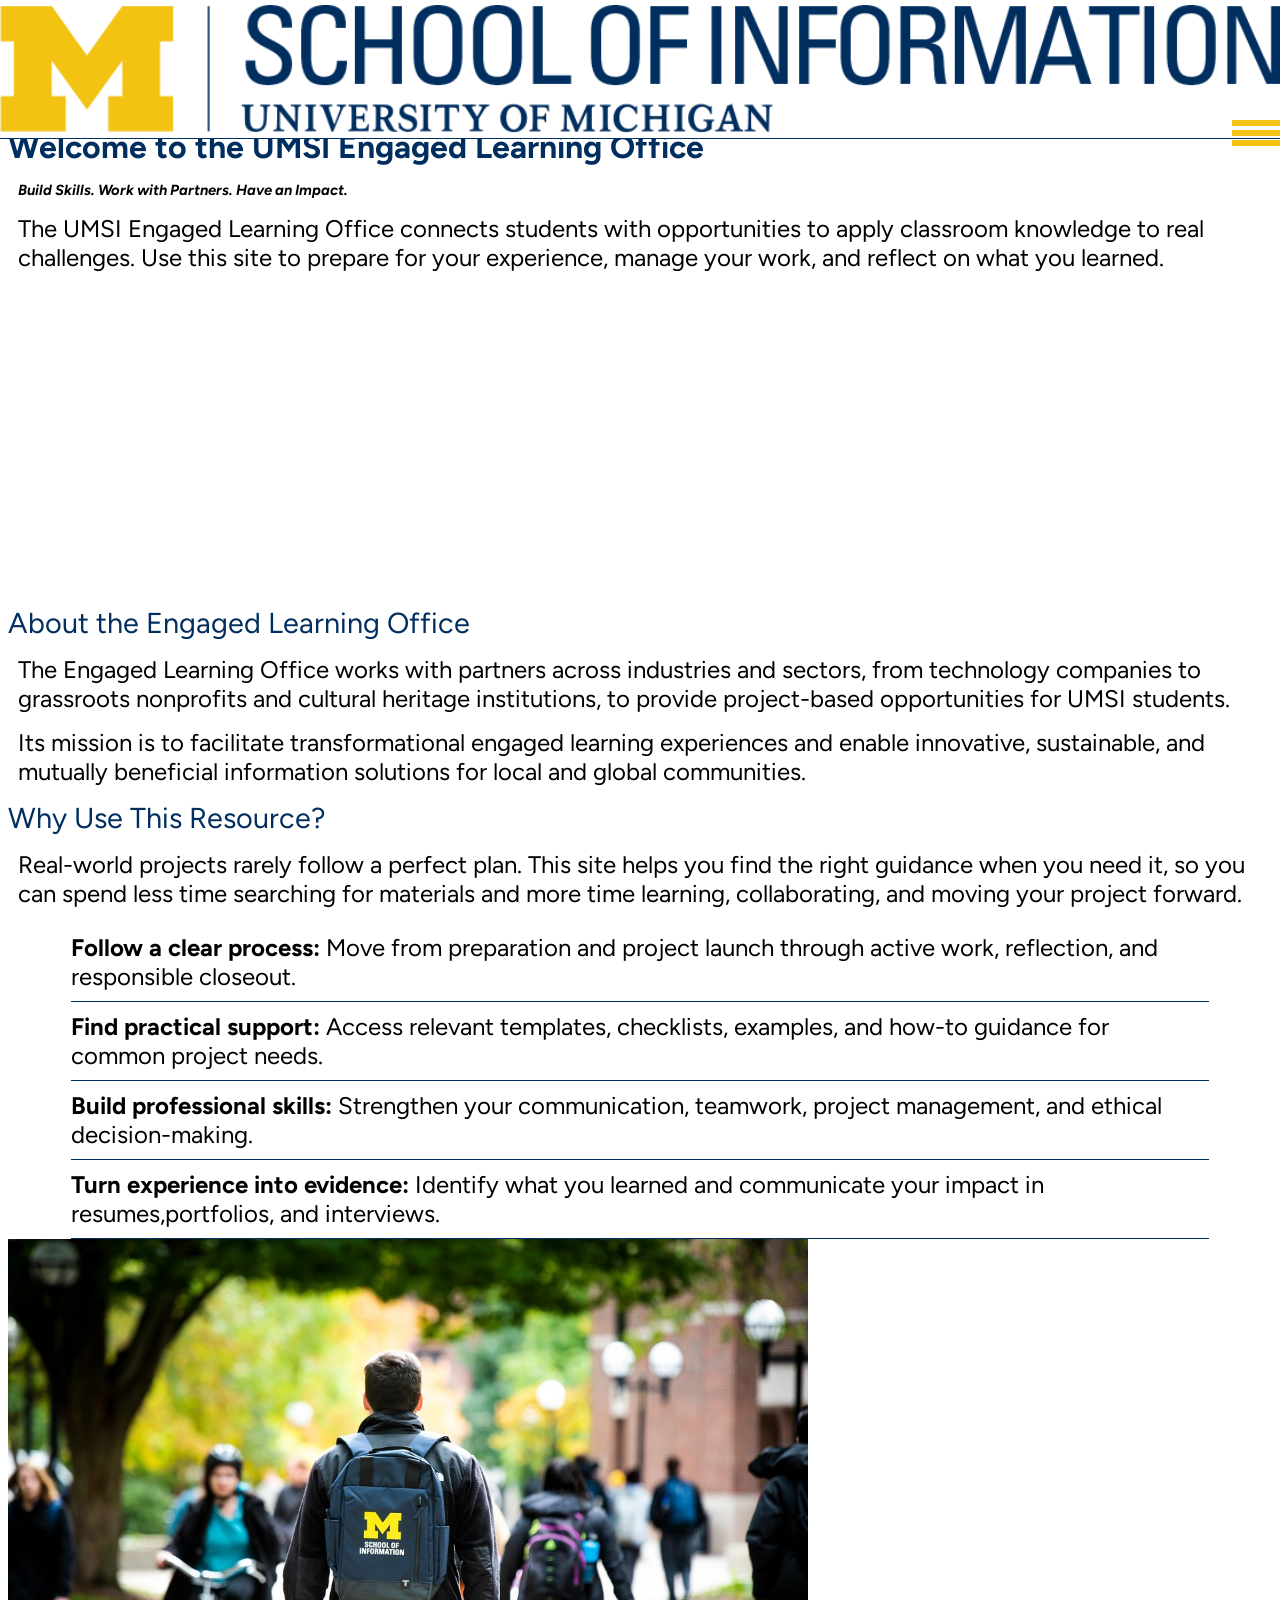
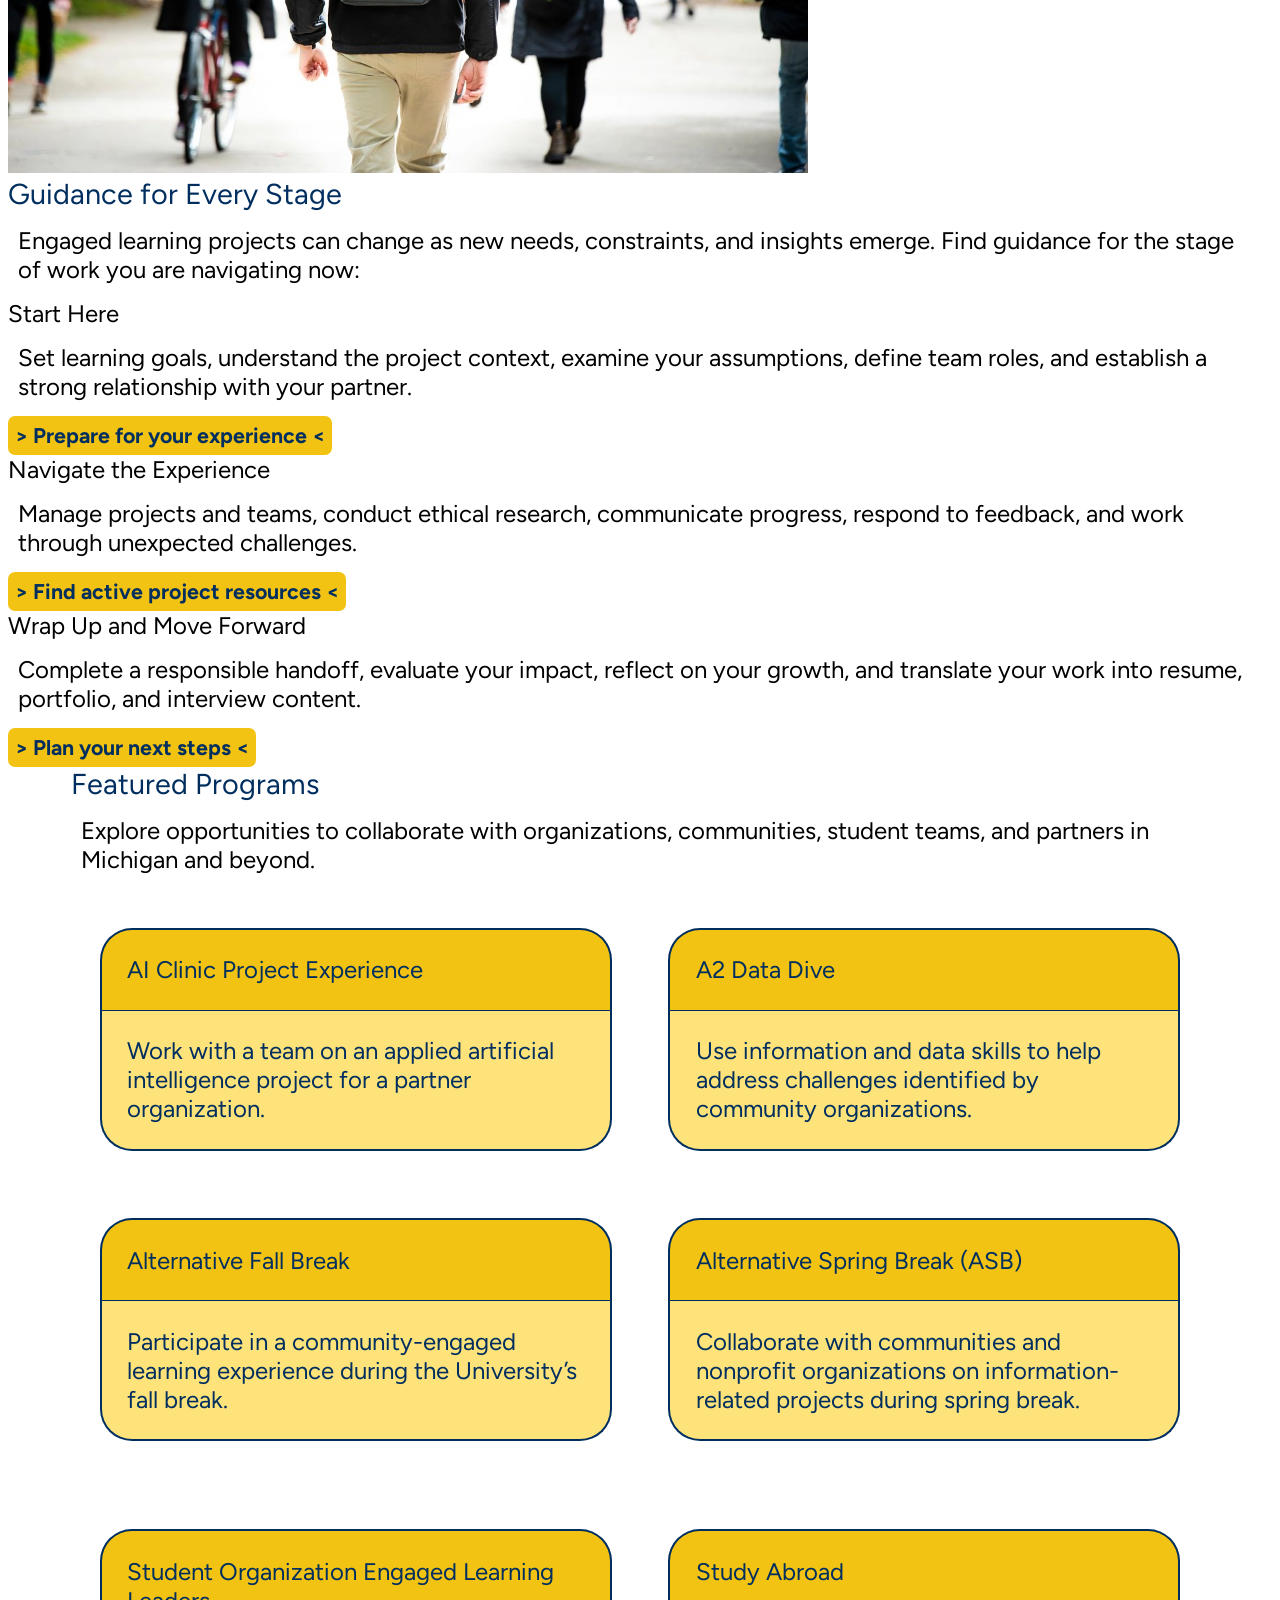
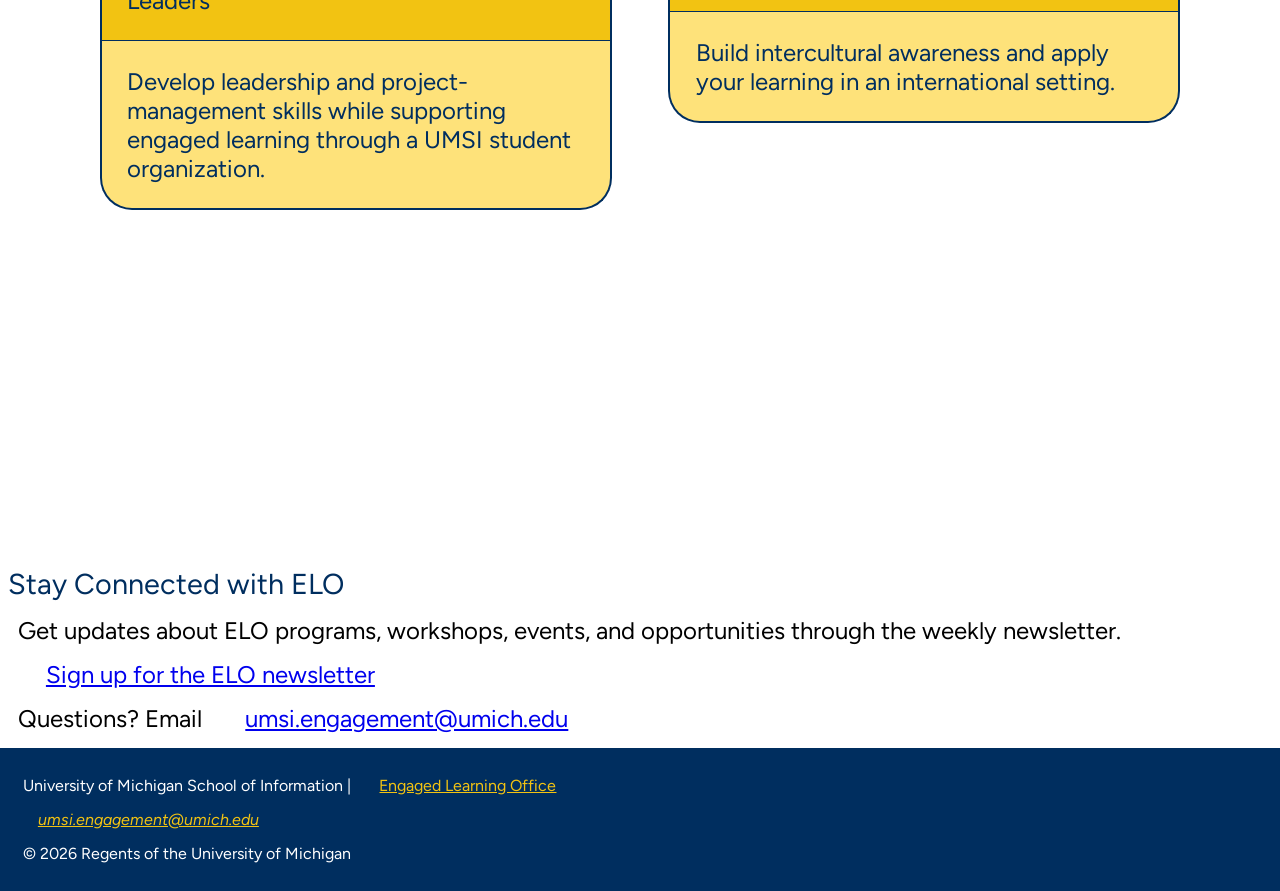
==== commit 4555bb23: "desktop view (need to add 404)" ====
--- a/index.html
+++ b/index.html
@@ -4,6 +4,7 @@
     <meta charset="UTF-8">
     <link rel="icon" href="images/favicon.ico">
     <meta name="viewport" content="width=device-width, initial-scale=1.0">
+    <link rel="stylesheet" href="css/html5reset.css">
     <link rel="stylesheet" href="css/style.css">
     <link rel="preconnect" href="https://fonts.googleapis.com">
     <link rel="preconnect" href="https://fonts.gstatic.com" crossorigin>
@@ -12,20 +13,27 @@
 </head>
 
 <body>
-<img id="top-logo" src="images/logo-header.jpg" alt="UMSI Logo" width="350">
+    <a href = "#main" class = "skip">Skip to Main Content</a>  
+    
     <header>
-  <a href = "#main" class = "skip">Skip to Main Content</a>  
+      <img id="top-logo" src="images/logo-header.jpg" alt="UMSI Logo" width="350">
           <nav>
             <ul>
                 <!-- make active class for current page-->
-                <li><a href = "index.html">Home</a></li>
+                <li class="current" id="home">Home</li>
                 <li><a href = "launch.html">Launch Your Engaged Learning Journey</a></li>
                 <li><a href = "ending.html">Ending Your Engaged Learning Journey</a></li>
-                <li><a href = "resources.html">Workshops and Resources</a></li>
+                <li><a href = "faculty_hub.html">Faculty Hub Workshops and Resources</a></li>
             </ul>
           </nav>
     </header>
-    
+
+    <div class="menu_button">
+      <span></span>
+      <span></span>
+      <span></span>
+    </div>
+
     <main id = "main">
     <section class="welcome">
       <h1>Welcome to the UMSI Engaged Learning Office</h1>
@@ -70,7 +78,7 @@
     <article>
       <h3>Navigate the Experience</h3>
       <p>Manage projects and teams, conduct ethical research, communicate progress, respond to feedback, and work through unexpected challenges.</p>
-      <a href="launch.html #starting">Find active project resources</a>
+      <a href="launch.html#starting">Find active project resources</a>
     </article>
 
     <article>
@@ -143,7 +151,9 @@
       <address>
         <a href="mailto:umsi.engagement@umich.edu">umsi.engagement@umich.edu</a>
       </address>
-      <p>&copy; 2026 Regents of the University of Michigan</p>
+      <p>© <span class="year"></span> Regents of the University of Michigan</p>
+  
     </footer>
+    <script src="js/script.js"></script>
 </body>
 </html>
--- a/css/style.css
+++ b/css/style.css
@@ -8,7 +8,10 @@
 
 main {
     margin: 8px;
-}
+    margin-top: 260px;
+    padding-top: 100px; 
+}
+
 
 .skip {
     z-index: 1000;
@@ -30,6 +33,10 @@
     background-color: #002E5F;
     box-sizing: border-box;
     height: auto;
+    position: fixed;
+    top: 0px;
+    transition: 0.3s ease;
+    width: 100%;
 }
 
 #top-logo {
@@ -38,10 +45,9 @@
     padding-bottom: 5px;
     border-bottom: 1px #002E5F solid;
     width: 100%;
-    position: sticky;
+    position: fixed;
     z-index: 9999;
     top: 0;
-    margin: 3px;
     padding-top: 5px;
 }
 
@@ -51,12 +57,14 @@
 }
 
 nav{
+    margin-top: 10%;
     padding: 20px 0; 
 }
 
 nav ul {
     margin: auto;
     padding: auto;
+
 }
 
 nav li{
@@ -66,6 +74,25 @@
     margin: 10px 0 10px 0;
     list-style-type: none;
     box-sizing: border-box;
+}
+.current:not(#home) {
+    display: inline-block;
+    text-decoration: none;
+    color: black;
+    background-color: #f2c11286;
+    border-bottom: 2px black solid;
+    padding: 3px;
+    border-radius: 3px;
+    height: 90%;
+}
+ #home {
+    display: inline-block;
+    text-decoration: none;
+    color: black;
+    background-color: #f2c11286;
+    border-bottom: 2px black solid;
+    padding: 3px;
+    border-radius: 3px;
 }
 
 nav li a {
@@ -88,6 +115,7 @@
 h1 {
     color: #002E5F;
     font-weight: bolder;
+    font-size: 200%;
 }
 
 h2 {
@@ -217,7 +245,7 @@
     grid-template-columns: 1fr;
 }
 
-.featured article h3 {
+.featured article h4, .featured article h3 {
     grid-row: 1 / span 1;
     box-sizing: border-box;
     display: block;
@@ -266,11 +294,29 @@
     list-style-type: none;
 }
 
-/* .phases {
-    display: grid;
-    grid-template-columns: 1fr;
-} */
-
+#prep h2, #prep h3, #prep h4, .tracks section:nth-child(2n+1) h2 {
+    color: #002E5F;
+    font-weight: bolder;
+}
+#prep h2, #starting h2, #during h2 {
+    font-size: 180%;
+} 
+#prep h3, #starting h3, #during h3 {
+    font-size: 150%;
+} 
+#prep h4, #starting h4, #during h4 {
+    font-size: 150%;
+} 
+
+#starting h2, #starting h3, #starting h4, .tracks section:nth-child(2n) h2 {
+    color: #F2C312;
+    font-weight: bolder;
+}
+
+#during h2, #during h3, #during h4 {
+    color: #002E5F;
+    font-weight: bolder;
+}
 .phases section:nth-child(2n+1), .tracks section:nth-child(2n+1) {
     background-color: #F2C312;
     padding: 5%;
@@ -282,9 +328,9 @@
     padding: 5%;
 }
 
-.phases section:nth-child(2n) h1, .phases section:nth-child(2n) h2, .tracks section:nth-child(2n) h2 {
+/* .phases section:nth-child(2n) h1, .phases section:nth-child(2n) h2, .tracks section:nth-child(2n) h2 {
     color: white;
-}
+} */
 
 .phases section:nth-child(2n) a, .tracks section:nth-child(2n) a {
     color: #F2C312;
@@ -299,7 +345,7 @@
     background-color: black;
     max-width: 100%; 
     box-sizing: border-box;
-    font-size: 8pt;
+    font-size: 1rem;
 }
 
 .workshops > p:nth-child(-n+3)  {
@@ -335,4 +381,134 @@
     color: #F2C312;
     margin: 2%;
     font-size: 12pt;
+}
+
+@media screen and (min-width: 800px) {
+
+main {
+    margin: 8px;
+    padding-top: 100px; 
+}
+
+header {
+    top: -250px;
+    transition: 0.3s ease;
+}
+
+nav ul {
+    display: grid;
+    grid-template-columns: repeat(6, 1fr);
+    grid-template-rows: 50% 50%;
+}
+nav ul li:nth-child(1) {
+    grid-row: 1;
+    grid-column: 1;
+}
+nav ul li:nth-child(2) {
+    grid-row: 2;
+    grid-column: 1 / span 2;
+}
+nav ul li:nth-child(3) {
+    grid-row: 2;
+    grid-column: 3 / span 2;
+}
+nav ul li:nth-child(4) {
+    grid-row: 2;
+    grid-column: 5 / span 2;
+}
+
+.menu_button {
+    position: relative;
+    cursor: pointer;
+    z-index: 99;
+    top: 120px;
+    left: 97%;
+    height: 20px;
+    width: 5%;
+}
+
+.menu_button span, .menu_button:active span {
+height: 5px;
+width: 100%;
+background-color: #F2C312;
+padding: 3px;
+position: absolute;
+top: 120px;
+right: 10px;
+z-index: -1;
+}
+
+.menu_button span:first-child {
+    top: 2%;
+    transition: 0.1s;
+}
+.menu_button span:nth-child(2) {
+    top: 50%;
+}
+.menu_button span:last-child {
+    top: 100%;
+    transition: 0.1s;
+}
+
+.menu_button.active span:first-child {
+    top: 50%;
+    transform: rotate(45deg);
+    transition: 0.1s;
+}
+.menu_button.active span:nth-child(2) {
+    top: 50%;
+    opacity: 0;
+}
+.menu_button.active span:last-child {
+    top: 50%;
+    transform: rotate(-45deg);
+    transition: 0.1s;
+}
+
+header.active {
+    top: 0px;
+    transition: 0.3s ease;
+    width: 100%;
+}
+
+.featured {
+    display: grid;
+    grid-template-columns: 1fr 1fr;
+}
+.featured article:first-child {
+    grid-row: 1 / span 1;
+    grid-column: 1 / span 2;
+}
+
+    .featured .featured1 {
+    grid-row: 2 / span 1;
+    grid-column: 1 / span 1;
+}
+
+.featured .featured2 {
+    grid-row: 2 / span 1;
+    grid-column: 2 / span 1;
+}
+
+.featured .featured3 {
+    grid-row: 3 / span 1;
+    grid-column: 1 / span 1;
+}
+
+.featured .featured4 {
+    grid-row: 3 / span 1;
+    grid-column: 2 / span 1;
+}
+
+.featured .featured5 {
+    grid-row: 6 / span 1;
+    grid-column: 1 / span 1;
+}
+
+.featured .featured6 {
+    grid-row: 6 / span 1;
+    grid-column: 2 / span 1;
+}
+
+
 }
